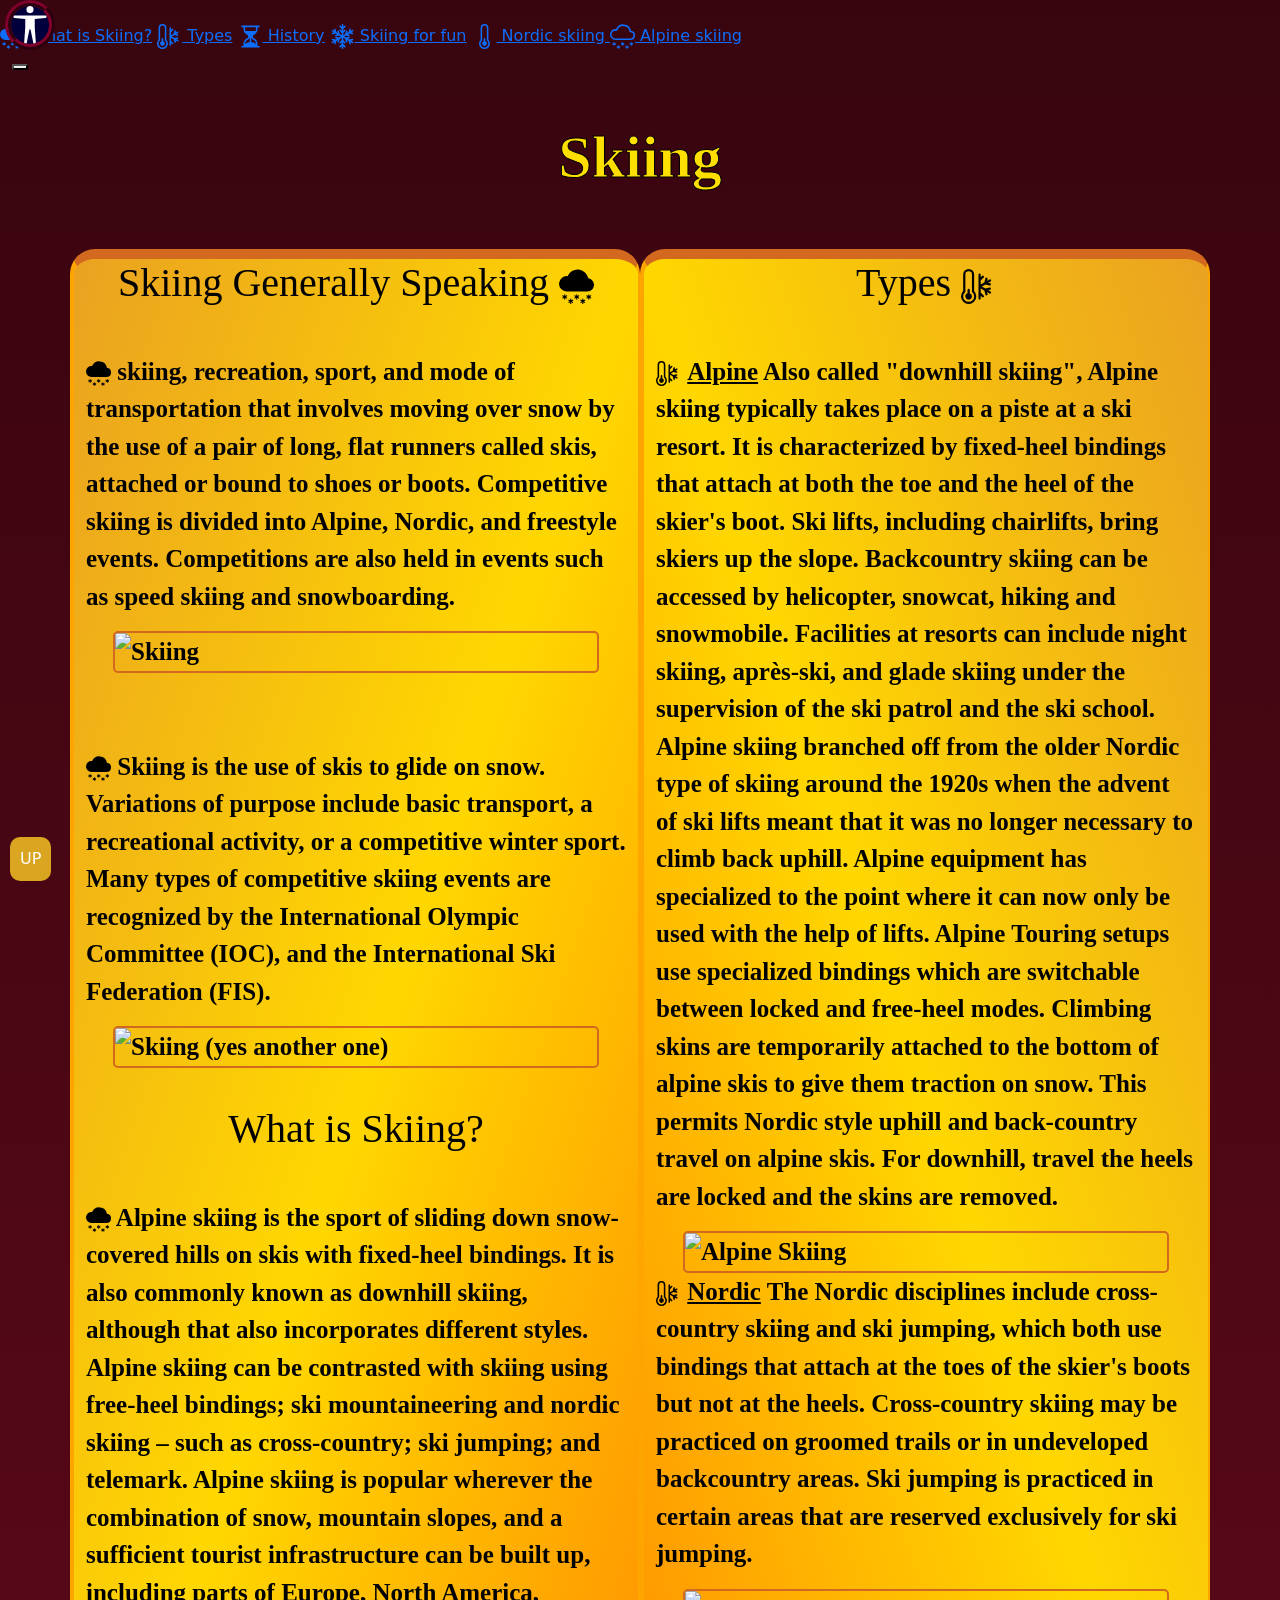
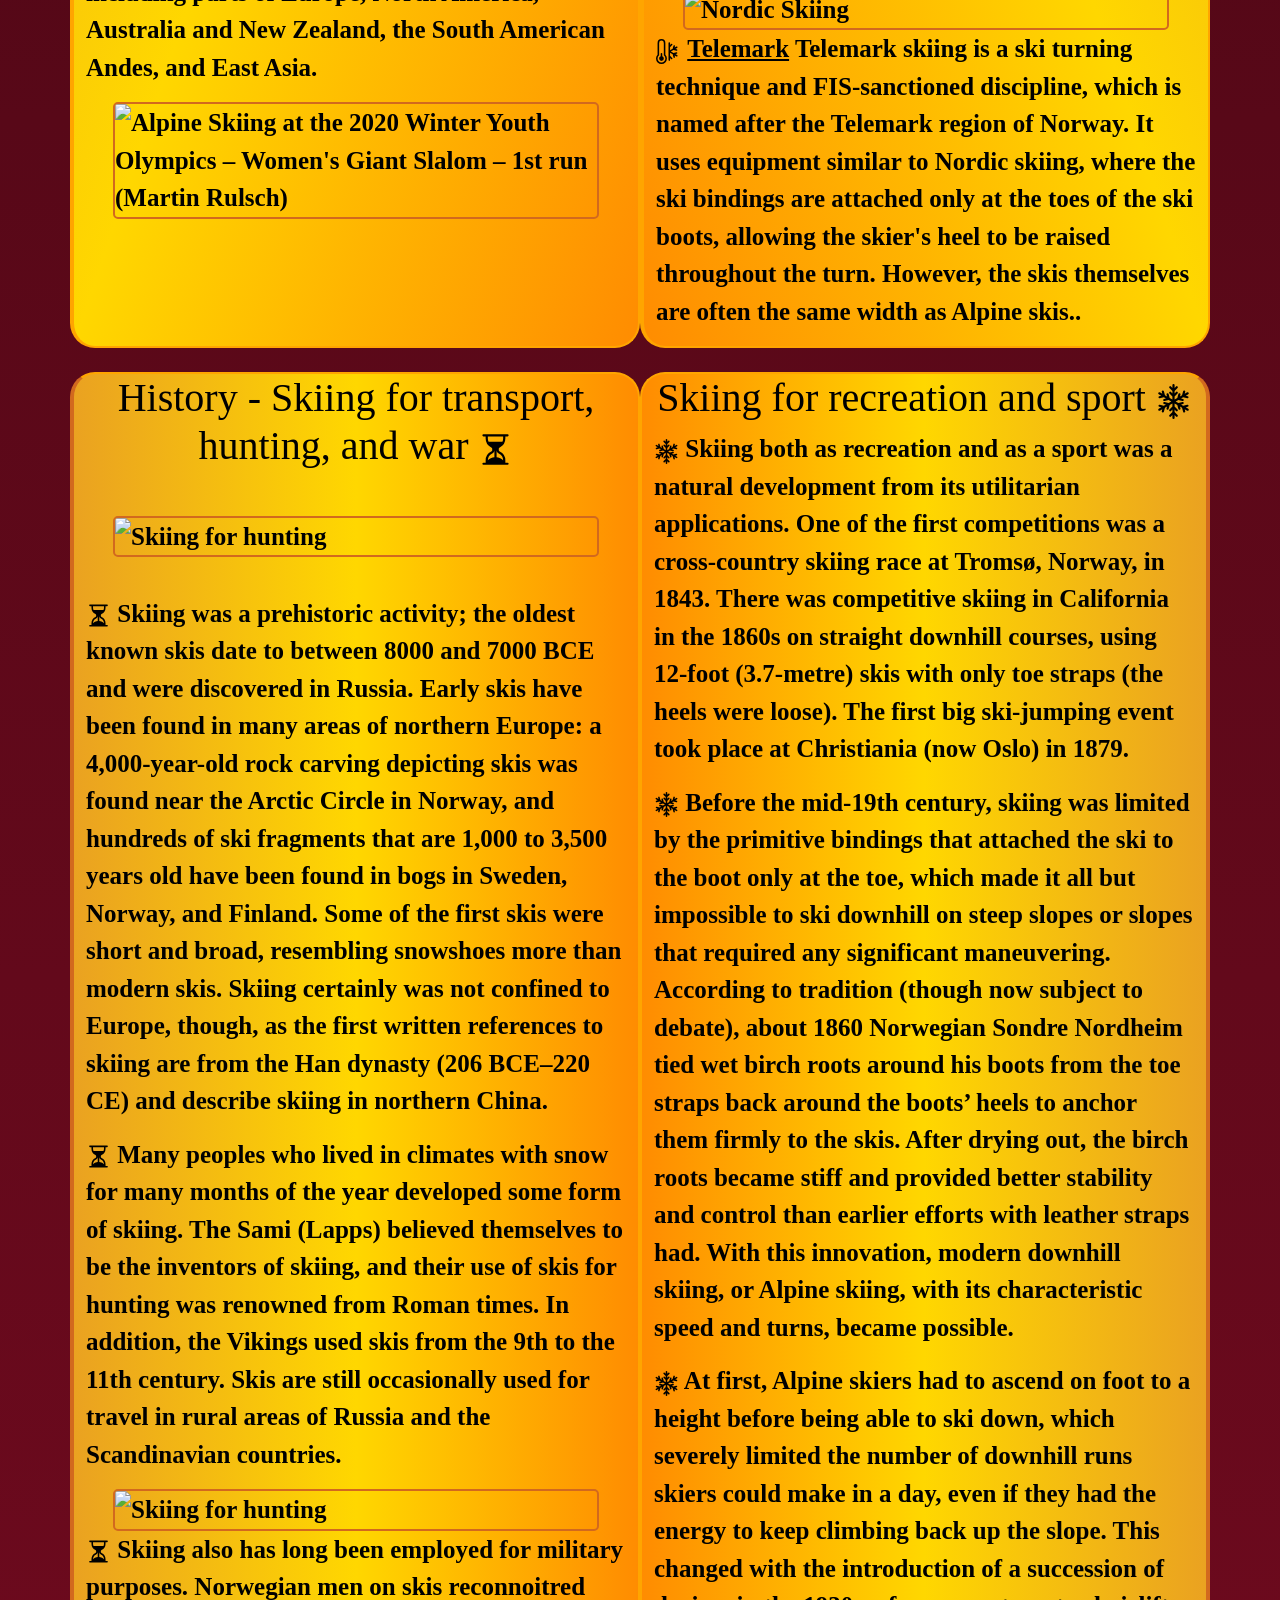
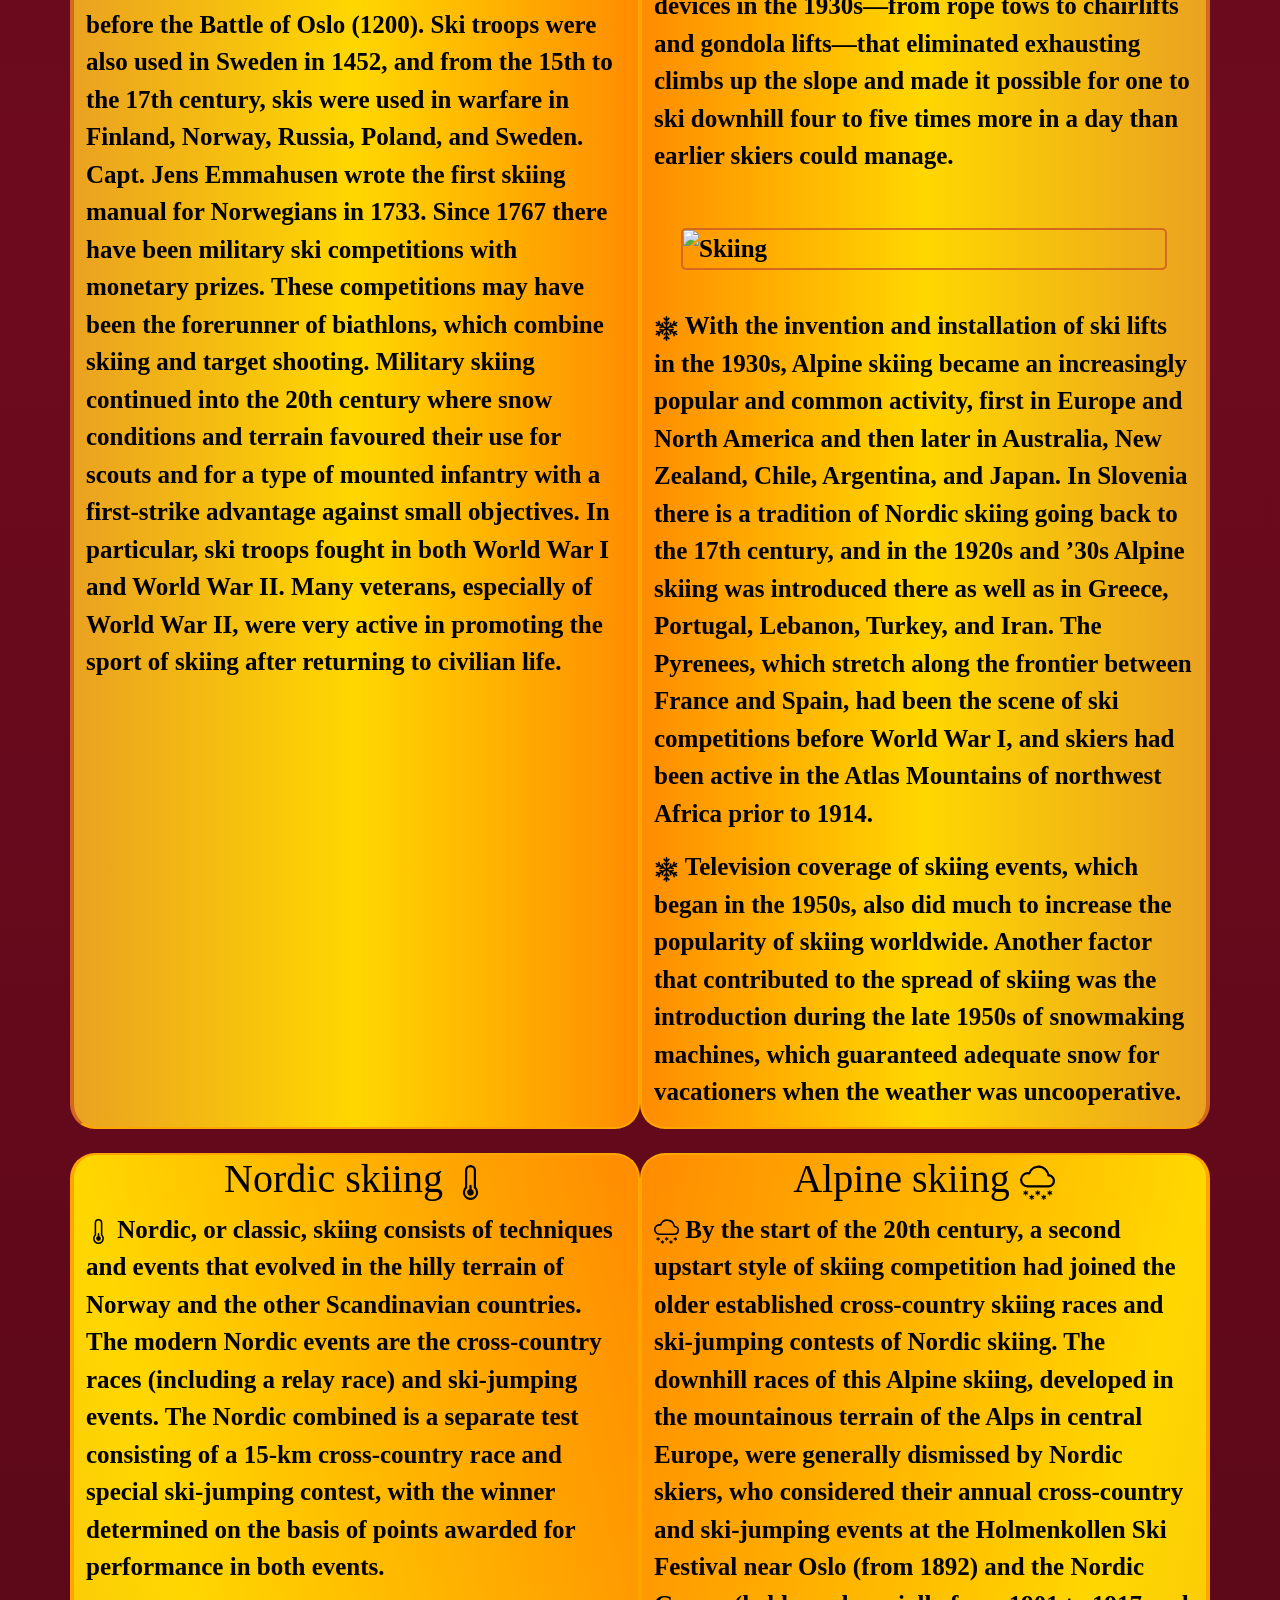
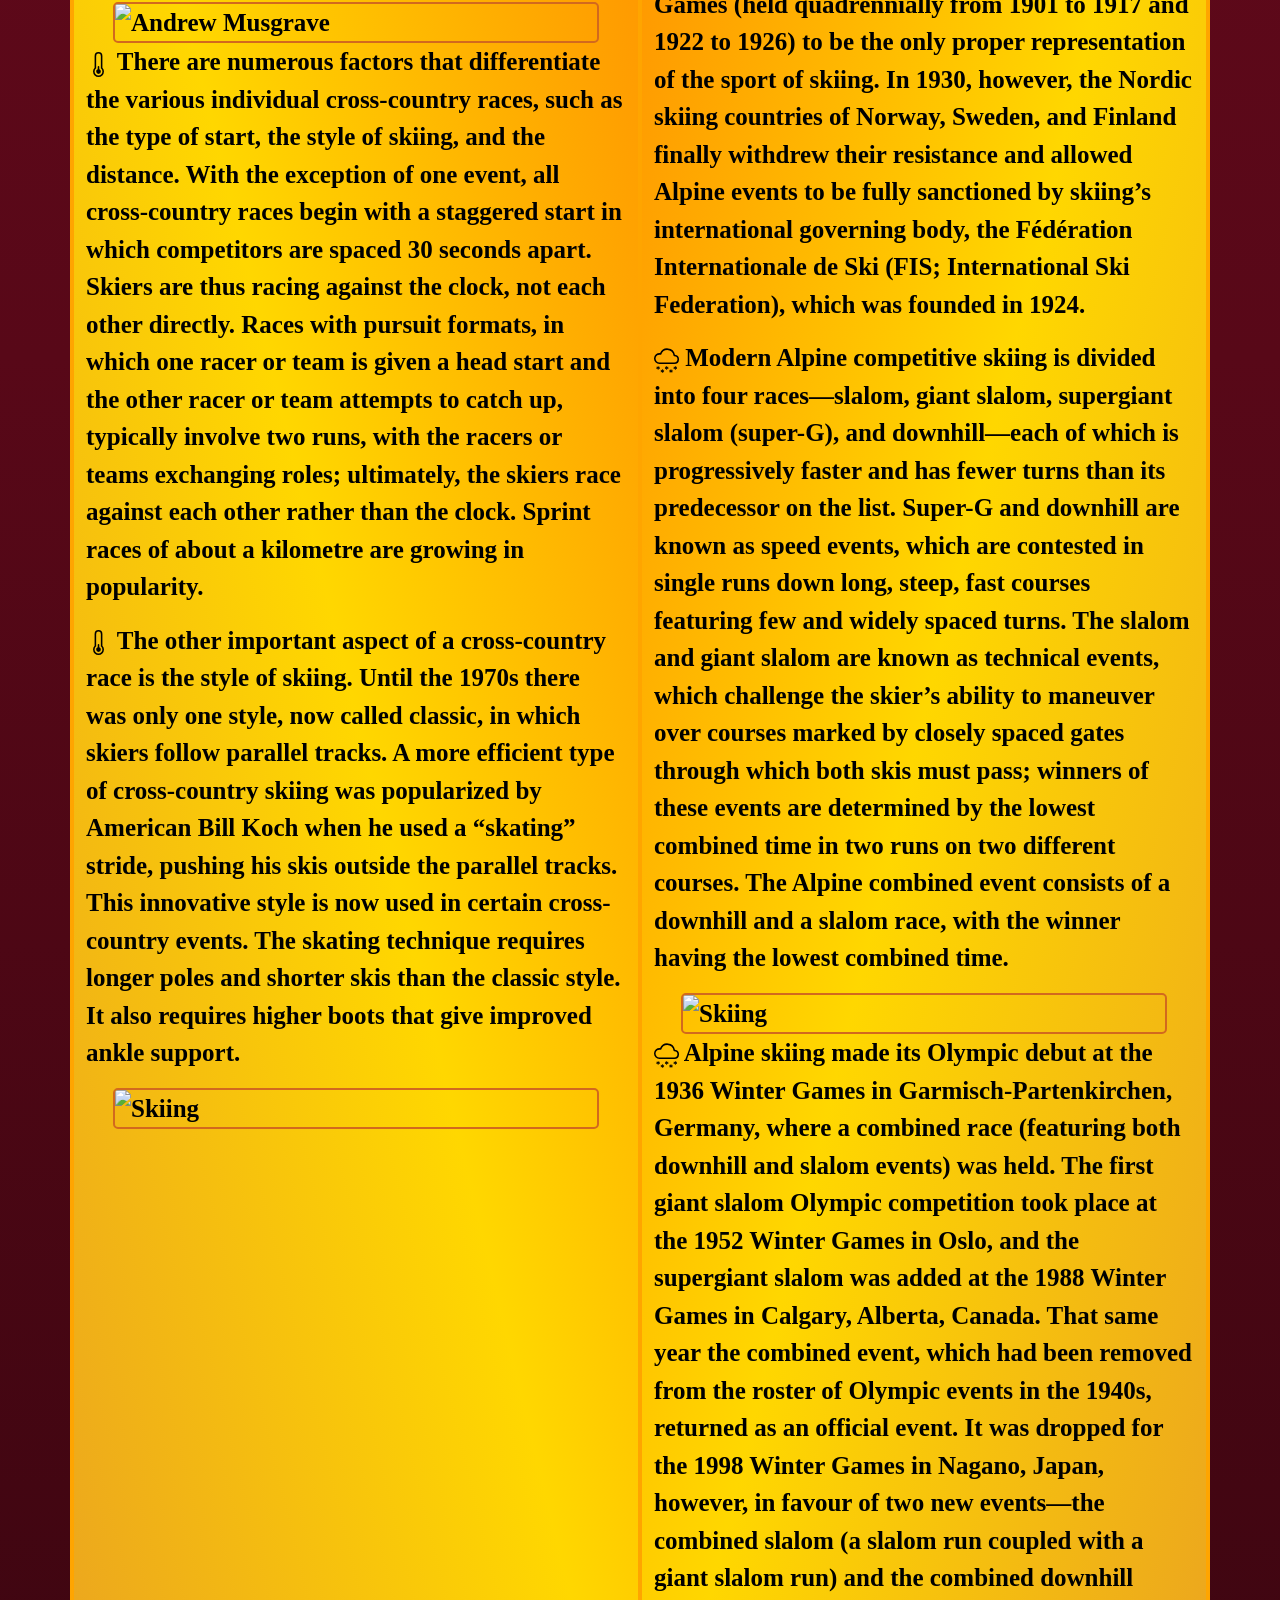
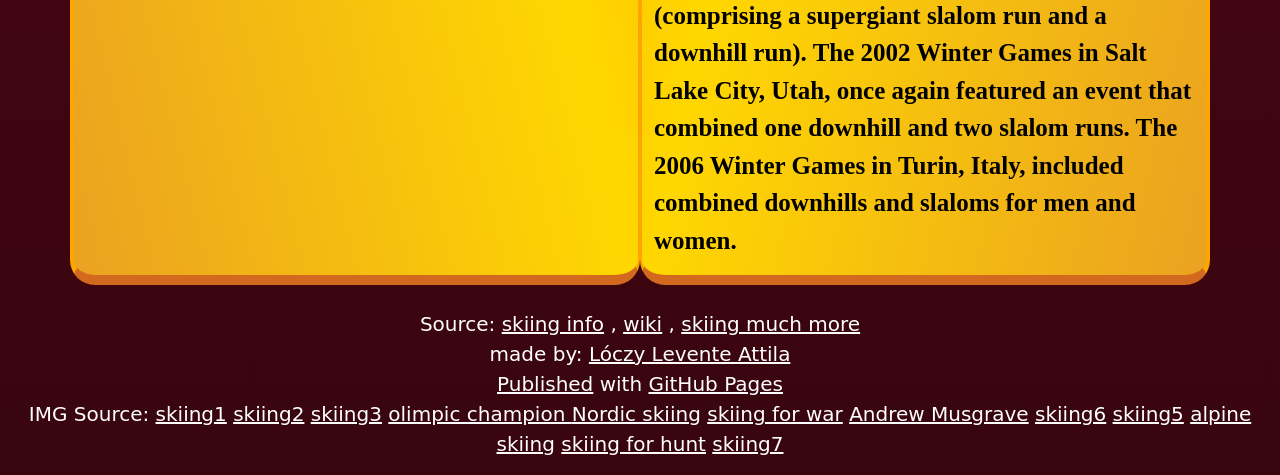
==== index.html @ 5f39e6dc "Add files via upload" ====
<!DOCTYPE html>
<html lang="hu">

<head>
  <meta charset="utf-8">
  <meta name="viewport" content="width=device-width">
  <link rel="shortcut icon" href="images/ski.jpg">
  <title>Skiing</title>
  <link href="style3.css" rel="stylesheet" type="text/css" />
  <link rel="stylesheet" href="./style/style.css">
  <link href="https://cdn.jsdelivr.net/npm/bootstrap@5.2.0-beta1/dist/css/bootstrap.min.css" rel="stylesheet"
    integrity="sha384-0evHe/X+R7YkIZDRvuzKMRqM+OrBnVFBL6DOitfPri4tjfHxaWutUpFmBp4vmVor" crossorigin="anonymous">
  <style>
    body {
      background: linear-gradient(180deg, #38050F 0%, #580818 25%, #6E0A1E 50%, #580818 75%,#38050F 100%);
      /*background: linear-gradient(180deg, rgb(77, 0, 19) 0%, rgb(119, 67, 0) 25%, #6E0A1E 50%, #580818 75%,#38050F 100%);*/
    }
  </style>
  
</head>

<body>
  <div id="up"></div>
<header>
  <a href="accessibility.html" title="accessibility mode"><svg id="bal" class="igazitas2" xmlns="http://www.w3.org/2000/svg" width="16" height="16" fill="white" class="bi bi-universal-access" viewBox="0 0 16 16">
    <path d="M9.5 1.5a1.5 1.5 0 1 1-3 0 1.5 1.5 0 0 1 3 0ZM6 5.5l-4.535-.442A.531.531 0 0 1 1.531 4H14.47a.531.531 0 0 1 .066 1.058L10 5.5V9l.452 6.42a.535.535 0 0 1-1.053.174L8.243 9.97c-.064-.252-.422-.252-.486 0l-1.156 5.624a.535.535 0 0 1-1.053-.174L6 9V5.5Z"/>
  </svg></a>
  <div class="container">
    <h2><span></span></h2>
    <nav>
      
    </nav>
    <button id="fogomb" class="hamburger">
      <div class="bar"></div>
    </button>
  </div>
</header>
<nav class="mobile-nav">
  <br>
<a href="#start" id="gomb1"><svg xmlns="http://www.w3.org/2000/svg" width="25" height="25" fill="currentColor" class="bi bi-cloud-snow-fill" viewBox="0 0 16 16">
  <path d="M2.625 11.5a.25.25 0 0 1 .25.25v.57l.501-.287a.25.25 0 0 1 .248.434l-.495.283.495.283a.25.25 0 0 1-.248.434l-.501-.286v.569a.25.25 0 1 1-.5 0v-.57l-.501.287a.25.25 0 0 1-.248-.434l.495-.283-.495-.283a.25.25 0 0 1 .248-.434l.501.286v-.569a.25.25 0 0 1 .25-.25zm2.75 2a.25.25 0 0 1 .25.25v.57l.5-.287a.25.25 0 0 1 .249.434l-.495.283.495.283a.25.25 0 0 1-.248.434l-.501-.286v.569a.25.25 0 1 1-.5 0v-.57l-.501.287a.25.25 0 0 1-.248-.434l.495-.283-.495-.283a.25.25 0 0 1 .248-.434l.501.286v-.569a.25.25 0 0 1 .25-.25zm5.5 0a.25.25 0 0 1 .25.25v.57l.5-.287a.25.25 0 0 1 .249.434l-.495.283.495.283a.25.25 0 0 1-.248.434l-.501-.286v.569a.25.25 0 0 1-.5 0v-.57l-.501.287a.25.25 0 0 1-.248-.434l.495-.283-.495-.283a.25.25 0 0 1 .248-.434l.501.286v-.569a.25.25 0 0 1 .25-.25zm-2.75-2a.25.25 0 0 1 .25.25v.57l.5-.287a.25.25 0 0 1 .249.434l-.495.283.495.283a.25.25 0 0 1-.248.434l-.501-.286v.569a.25.25 0 1 1-.5 0v-.57l-.501.287a.25.25 0 0 1-.248-.434l.495-.283-.495-.283a.25.25 0 0 1 .248-.434l.501.286v-.569a.25.25 0 0 1 .25-.25zm5.5 0a.25.25 0 0 1 .25.25v.57l.5-.287a.25.25 0 0 1 .249.434l-.495.283.495.283a.25.25 0 0 1-.248.434l-.501-.286v.569a.25.25 0 0 1-.5 0v-.57l-.501.287a.25.25 0 1 1-.248-.434l.495-.283-.495-.283a.25.25 0 0 1 .248-.434l.501.286v-.569a.25.25 0 0 1 .25-.25zm-.22-7.223a5.001 5.001 0 0 0-9.499-1.004A3.5 3.5 0 1 0 3.5 10.25H13a3 3 0 0 0 .405-5.973z"/>
</svg> What is Skiing?</a>

<a href="#szog" id="gomb2"><svg xmlns="http://www.w3.org/2000/svg" width="25" height="25" fill="currentColor" class="bi bi-thermometer-snow" viewBox="0 0 16 16">
  <path d="M5 12.5a1.5 1.5 0 1 1-2-1.415V9.5a.5.5 0 0 1 1 0v1.585A1.5 1.5 0 0 1 5 12.5z"/>
  <path d="M1 2.5a2.5 2.5 0 0 1 5 0v7.55a3.5 3.5 0 1 1-5 0V2.5zM3.5 1A1.5 1.5 0 0 0 2 2.5v7.987l-.167.15a2.5 2.5 0 1 0 3.333 0L5 10.486V2.5A1.5 1.5 0 0 0 3.5 1zm5 1a.5.5 0 0 1 .5.5v1.293l.646-.647a.5.5 0 0 1 .708.708L9 5.207v1.927l1.669-.963.495-1.85a.5.5 0 1 1 .966.26l-.237.882 1.12-.646a.5.5 0 0 1 .5.866l-1.12.646.884.237a.5.5 0 1 1-.26.966l-1.848-.495L9.5 8l1.669.963 1.849-.495a.5.5 0 1 1 .258.966l-.883.237 1.12.646a.5.5 0 0 1-.5.866l-1.12-.646.237.883a.5.5 0 1 1-.966.258L10.67 9.83 9 8.866v1.927l1.354 1.353a.5.5 0 0 1-.708.708L9 12.207V13.5a.5.5 0 0 1-1 0v-11a.5.5 0 0 1 .5-.5z"/>
</svg> Types</a>

<a href="#history" id="gomb3"><svg xmlns="http://www.w3.org/2000/svg" width="25" height="25" fill="currentColor" class="bi bi-hourglass-split" viewBox="0 0 16 16">
  <path d="M2.5 15a.5.5 0 1 1 0-1h1v-1a4.5 4.5 0 0 1 2.557-4.06c.29-.139.443-.377.443-.59v-.7c0-.213-.154-.451-.443-.59A4.5 4.5 0 0 1 3.5 3V2h-1a.5.5 0 0 1 0-1h11a.5.5 0 0 1 0 1h-1v1a4.5 4.5 0 0 1-2.557 4.06c-.29.139-.443.377-.443.59v.7c0 .213.154.451.443.59A4.5 4.5 0 0 1 12.5 13v1h1a.5.5 0 0 1 0 1h-11zm2-13v1c0 .537.12 1.045.337 1.5h6.326c.216-.455.337-.963.337-1.5V2h-7zm3 6.35c0 .701-.478 1.236-1.011 1.492A3.5 3.5 0 0 0 4.5 13s.866-1.299 3-1.48V8.35zm1 0v3.17c2.134.181 3 1.48 3 1.48a3.5 3.5 0 0 0-1.989-3.158C8.978 9.586 8.5 9.052 8.5 8.351z"/>
</svg> History</a>

<a href="#gyaks2" id="gomb4"><svg xmlns="http://www.w3.org/2000/svg" width="25" height="25" fill="currentColor" class="bi bi-snow2" viewBox="0 0 16 16">
  <path d="M8 16a.5.5 0 0 1-.5-.5v-1.293l-.646.647a.5.5 0 0 1-.707-.708L7.5 12.793v-1.086l-.646.647a.5.5 0 0 1-.707-.708L7.5 10.293V8.866l-1.236.713-.495 1.85a.5.5 0 1 1-.966-.26l.237-.882-.94.542-.496 1.85a.5.5 0 1 1-.966-.26l.237-.882-1.12.646a.5.5 0 0 1-.5-.866l1.12-.646-.884-.237a.5.5 0 1 1 .26-.966l1.848.495.94-.542-.882-.237a.5.5 0 1 1 .258-.966l1.85.495L7 8l-1.236-.713-1.849.495a.5.5 0 1 1-.258-.966l.883-.237-.94-.542-1.85.495a.5.5 0 0 1-.258-.966l.883-.237-1.12-.646a.5.5 0 1 1 .5-.866l1.12.646-.237-.883a.5.5 0 0 1 .966-.258l.495 1.849.94.542-.236-.883a.5.5 0 0 1 .966-.258l.495 1.849 1.236.713V5.707L6.147 4.354a.5.5 0 1 1 .707-.708l.646.647V3.207L6.147 1.854a.5.5 0 1 1 .707-.708l.646.647V.5a.5.5 0 0 1 1 0v1.293l.647-.647a.5.5 0 1 1 .707.708L8.5 3.207v1.086l.647-.647a.5.5 0 1 1 .707.708L8.5 5.707v1.427l1.236-.713.495-1.85a.5.5 0 1 1 .966.26l-.236.882.94-.542.495-1.85a.5.5 0 1 1 .966.26l-.236.882 1.12-.646a.5.5 0 0 1 .5.866l-1.12.646.883.237a.5.5 0 1 1-.26.966l-1.848-.495-.94.542.883.237a.5.5 0 1 1-.26.966l-1.848-.495L9 8l1.236.713 1.849-.495a.5.5 0 0 1 .259.966l-.883.237.94.542 1.849-.495a.5.5 0 0 1 .259.966l-.883.237 1.12.646a.5.5 0 0 1-.5.866l-1.12-.646.236.883a.5.5 0 1 1-.966.258l-.495-1.849-.94-.542.236.883a.5.5 0 0 1-.966.258L9.736 9.58 8.5 8.866v1.427l1.354 1.353a.5.5 0 0 1-.707.708l-.647-.647v1.086l1.354 1.353a.5.5 0 0 1-.707.708l-.647-.647V15.5a.5.5 0 0 1-.5.5z"/>
</svg> Skiing for fun</a>

<a href="#gyaks3" id="gomb5"><svg xmlns="http://www.w3.org/2000/svg" width="25" height="25" fill="currentColor" class="bi bi-thermometer-low" viewBox="0 0 16 16">
  <path d="M9.5 12.5a1.5 1.5 0 1 1-2-1.415V9.5a.5.5 0 0 1 1 0v1.585a1.5 1.5 0 0 1 1 1.415z"/>
  <path d="M5.5 2.5a2.5 2.5 0 0 1 5 0v7.55a3.5 3.5 0 1 1-5 0V2.5zM8 1a1.5 1.5 0 0 0-1.5 1.5v7.987l-.167.15a2.5 2.5 0 1 0 3.333 0l-.166-.15V2.5A1.5 1.5 0 0 0 8 1z"/>
</svg> Nordic skiing </a>

<a href="#gyaks4" id="gomb6" ><svg xmlns="http://www.w3.org/2000/svg" width="25" height="25" fill="currentColor" class="bi bi-cloud-snow" viewBox="0 0 16 16">
  <path d="M13.405 4.277a5.001 5.001 0 0 0-9.499-1.004A3.5 3.5 0 1 0 3.5 10.25H13a3 3 0 0 0 .405-5.973zM8.5 1.25a4 4 0 0 1 3.976 3.555.5.5 0 0 0 .5.445H13a2 2 0 0 1-.001 4H3.5a2.5 2.5 0 1 1 .605-4.926.5.5 0 0 0 .596-.329A4.002 4.002 0 0 1 8.5 1.25zM2.625 11.5a.25.25 0 0 1 .25.25v.57l.501-.287a.25.25 0 0 1 .248.434l-.495.283.495.283a.25.25 0 0 1-.248.434l-.501-.286v.569a.25.25 0 1 1-.5 0v-.57l-.501.287a.25.25 0 0 1-.248-.434l.495-.283-.495-.283a.25.25 0 0 1 .248-.434l.501.286v-.569a.25.25 0 0 1 .25-.25zm2.75 2a.25.25 0 0 1 .25.25v.57l.501-.287a.25.25 0 0 1 .248.434l-.495.283.495.283a.25.25 0 0 1-.248.434l-.501-.286v.569a.25.25 0 1 1-.5 0v-.57l-.501.287a.25.25 0 0 1-.248-.434l.495-.283-.495-.283a.25.25 0 0 1 .248-.434l.501.286v-.569a.25.25 0 0 1 .25-.25zm5.5 0a.25.25 0 0 1 .25.25v.57l.501-.287a.25.25 0 0 1 .248.434l-.495.283.495.283a.25.25 0 0 1-.248.434l-.501-.286v.569a.25.25 0 1 1-.5 0v-.57l-.501.287a.25.25 0 0 1-.248-.434l.495-.283-.495-.283a.25.25 0 0 1 .248-.434l.501.286v-.569a.25.25 0 0 1 .25-.25zm-2.75-2a.25.25 0 0 1 .25.25v.57l.501-.287a.25.25 0 0 1 .248.434l-.495.283.495.283a.25.25 0 0 1-.248.434l-.501-.286v.569a.25.25 0 1 1-.5 0v-.57l-.501.287a.25.25 0 0 1-.248-.434l.495-.283-.495-.283a.25.25 0 0 1 .248-.434l.501.286v-.569a.25.25 0 0 1 .25-.25zm5.5 0a.25.25 0 0 1 .25.25v.57l.501-.287a.25.25 0 0 1 .248.434l-.495.283.495.283a.25.25 0 0 1-.248.434l-.501-.286v.569a.25.25 0 1 1-.5 0v-.57l-.501.287a.25.25 0 0 1-.248-.434l.495-.283-.495-.283a.25.25 0 0 1 .248-.434l.501.286v-.569a.25.25 0 0 1 .25-.25z"/>
</svg> Alpine skiing </a>
</nav>


  <!--fejlec

 <header>
            
            <div class="wrapper">
                
                

            </div>
   <a href="accessibility.html" title="accessibility version"><svg id="bal" class="igazitas2" xmlns="http://www.w3.org/2000/svg" width="16" height="16" fill="white" class="bi bi-universal-access" viewBox="0 0 16 16">
  <path d="M9.5 1.5a1.5 1.5 0 1 1-3 0 1.5 1.5 0 0 1 3 0ZM6 5.5l-4.535-.442A.531.531 0 0 1 1.531 4H14.47a.531.531 0 0 1 .066 1.058L10 5.5V9l.452 6.42a.535.535 0 0 1-1.053.174L8.243 9.97c-.064-.252-.422-.252-.486 0l-1.156 5.624a.535.535 0 0 1-1.053-.174L6 9V5.5Z"/>
</svg></a>
            <a href="#general" title="General things"><svg class="igazitas" xmlns="http://www.w3.org/2000/svg" width="14" height="14" fill="white" class="bi bi-chat-left-text-fill" viewBox="0 0 16 16">
  <path d="M0 2a2 2 0 0 1 2-2h12a2 2 0 0 1 2 2v8a2 2 0 0 1-2 2H4.414a1 1 0 0 0-.707.293L.854 15.146A.5.5 0 0 1 0 14.793V2zm3.5 1a.5.5 0 0 0 0 1h9a.5.5 0 0 0 0-1h-9zm0 2.5a.5.5 0 0 0 0 1h9a.5.5 0 0 0 0-1h-9zm0 2.5a.5.5 0 0 0 0 1h5a.5.5 0 0 0 0-1h-5z"/>
</svg></a>
                    <a href="#eating" title="Eating habits"><svg class="igazitas" xmlns="http://www.w3.org/2000/svg" width="16" height="16" fill="white" class="bi bi-cup-hot-fill" viewBox="0 0 16 16">
  <path fill-rule="evenodd" d="M.5 6a.5.5 0 0 0-.488.608l1.652 7.434A2.5 2.5 0 0 0 4.104 16h5.792a2.5 2.5 0 0 0 2.44-1.958l.131-.59a3 3 0 0 0 1.3-5.854l.221-.99A.5.5 0 0 0 13.5 6H.5ZM13 12.5a2.01 2.01 0 0 1-.316-.025l.867-3.898A2.001 2.001 0 0 1 13 12.5Z"/>
  <path d="m4.4.8-.003.004-.014.019a4.167 4.167 0 0 0-.204.31 2.327 2.327 0 0 0-.141.267c-.026.06-.034.092-.037.103v.004a.593.593 0 0 0 .091.248c.075.133.178.272.308.445l.01.012c.118.158.26.347.37.543.112.2.22.455.22.745 0 .188-.065.368-.119.494a3.31 3.31 0 0 1-.202.388 5.444 5.444 0 0 1-.253.382l-.018.025-.005.008-.002.002A.5.5 0 0 1 3.6 4.2l.003-.004.014-.019a4.149 4.149 0 0 0 .204-.31 2.06 2.06 0 0 0 .141-.267c.026-.06.034-.092.037-.103a.593.593 0 0 0-.09-.252A4.334 4.334 0 0 0 3.6 2.8l-.01-.012a5.099 5.099 0 0 1-.37-.543A1.53 1.53 0 0 1 3 1.5c0-.188.065-.368.119-.494.059-.138.134-.274.202-.388a5.446 5.446 0 0 1 .253-.382l.025-.035A.5.5 0 0 1 4.4.8Zm3 0-.003.004-.014.019a4.167 4.167 0 0 0-.204.31 2.327 2.327 0 0 0-.141.267c-.026.06-.034.092-.037.103v.004a.593.593 0 0 0 .091.248c.075.133.178.272.308.445l.01.012c.118.158.26.347.37.543.112.2.22.455.22.745 0 .188-.065.368-.119.494a3.31 3.31 0 0 1-.202.388 5.444 5.444 0 0 1-.253.382l-.018.025-.005.008-.002.002A.5.5 0 0 1 6.6 4.2l.003-.004.014-.019a4.149 4.149 0 0 0 .204-.31 2.06 2.06 0 0 0 .141-.267c.026-.06.034-.092.037-.103a.593.593 0 0 0-.09-.252A4.334 4.334 0 0 0 6.6 2.8l-.01-.012a5.099 5.099 0 0 1-.37-.543A1.53 1.53 0 0 1 6 1.5c0-.188.065-.368.119-.494.059-.138.134-.274.202-.388a5.446 5.446 0 0 1 .253-.382l.025-.035A.5.5 0 0 1 7.4.8Zm3 0-.003.004-.014.019a4.077 4.077 0 0 0-.204.31 2.337 2.337 0 0 0-.141.267c-.026.06-.034.092-.037.103v.004a.593.593 0 0 0 .091.248c.075.133.178.272.308.445l.01.012c.118.158.26.347.37.543.112.2.22.455.22.745 0 .188-.065.368-.119.494a3.198 3.198 0 0 1-.202.388 5.385 5.385 0 0 1-.252.382l-.019.025-.005.008-.002.002A.5.5 0 0 1 9.6 4.2l.003-.004.014-.019a4.149 4.149 0 0 0 .204-.31 2.06 2.06 0 0 0 .141-.267c.026-.06.034-.092.037-.103a.593.593 0 0 0-.09-.252A4.334 4.334 0 0 0 9.6 2.8l-.01-.012a5.099 5.099 0 0 1-.37-.543A1.53 1.53 0 0 1 9 1.5c0-.188.065-.368.119-.494.059-.138.134-.274.202-.388a5.446 5.446 0 0 1 .253-.382l.025-.035A.5.5 0 0 1 10.4.8Z"/>
</svg></a>
                    <a href="#party" title="Parade"><svg class="igazitas" xmlns="http://www.w3.org/2000/svg" width="16" height="16" fill="white" class="bi bi-balloon-fill" viewBox="0 0 16 16">
  <path fill-rule="evenodd" d="M8.48 10.901C11.211 10.227 13 7.837 13 5A5 5 0 0 0 3 5c0 2.837 1.789 5.227 4.52 5.901l-.244.487a.25.25 0 1 0 .448.224l.04-.08c.009.17.024.315.051.45.068.344.208.622.448 1.102l.013.028c.212.422.182.85.05 1.246-.135.402-.366.751-.534 1.003a.25.25 0 0 0 .416.278l.004-.007c.166-.248.431-.646.588-1.115.16-.479.212-1.051-.076-1.629-.258-.515-.365-.732-.419-1.004a2.376 2.376 0 0 1-.037-.289l.008.017a.25.25 0 1 0 .448-.224l-.244-.487ZM4.352 3.356a4.004 4.004 0 0 1 3.15-2.325C7.774.997 8 1.224 8 1.5c0 .276-.226.496-.498.542-.95.162-1.749.78-2.173 1.617a.595.595 0 0 1-.52.341c-.346 0-.599-.329-.457-.644Z"/>
</svg></a>
   <a href="#tv" title="Media"><svg class="igazitas" xmlns="http://www.w3.org/2000/svg" width="16" height="16" fill="white" class="bi bi-tv-fill" viewBox="0 0 16 16">
  <path d="M2.5 13.5A.5.5 0 0 1 3 13h10a.5.5 0 0 1 0 1H3a.5.5 0 0 1-.5-.5zM2 2h12s2 0 2 2v6s0 2-2 2H2s-2 0-2-2V4s0-2 2-2z"/>
</svg></a>
    <a href="#present" title="A popular gift"><svg class="igazitas" xmlns="http://www.w3.org/2000/svg" width="16" height="16" fill="white" class="bi bi-gift-fill" viewBox="0 0 16 16">
  <path d="M3 2.5a2.5 2.5 0 0 1 5 0 2.5 2.5 0 0 1 5 0v.006c0 .07 0 .27-.038.494H15a1 1 0 0 1 1 1v1a1 1 0 0 1-1 1H1a1 1 0 0 1-1-1V4a1 1 0 0 1 1-1h2.038A2.968 2.968 0 0 1 3 2.506V2.5zm1.068.5H7v-.5a1.5 1.5 0 1 0-3 0c0 .085.002.274.045.43a.522.522 0 0 0 .023.07zM9 3h2.932a.56.56 0 0 0 .023-.07c.043-.156.045-.345.045-.43a1.5 1.5 0 0 0-3 0V3zm6 4v7.5a1.5 1.5 0 0 1-1.5 1.5H9V7h6zM2.5 16A1.5 1.5 0 0 1 1 14.5V7h6v9H2.5z"/>
</svg></a>
    <a href="#weather" title="Weather"><svg class="igazitas" xmlns="http://www.w3.org/2000/svg" width="16" height="16" fill="white" class="bi bi-cloud-snow-fill" viewBox="0 0 16 16">
  <path d="M2.625 11.5a.25.25 0 0 1 .25.25v.57l.501-.287a.25.25 0 0 1 .248.434l-.495.283.495.283a.25.25 0 0 1-.248.434l-.501-.286v.569a.25.25 0 1 1-.5 0v-.57l-.501.287a.25.25 0 0 1-.248-.434l.495-.283-.495-.283a.25.25 0 0 1 .248-.434l.501.286v-.569a.25.25 0 0 1 .25-.25zm2.75 2a.25.25 0 0 1 .25.25v.57l.5-.287a.25.25 0 0 1 .249.434l-.495.283.495.283a.25.25 0 0 1-.248.434l-.501-.286v.569a.25.25 0 1 1-.5 0v-.57l-.501.287a.25.25 0 0 1-.248-.434l.495-.283-.495-.283a.25.25 0 0 1 .248-.434l.501.286v-.569a.25.25 0 0 1 .25-.25zm5.5 0a.25.25 0 0 1 .25.25v.57l.5-.287a.25.25 0 0 1 .249.434l-.495.283.495.283a.25.25 0 0 1-.248.434l-.501-.286v.569a.25.25 0 0 1-.5 0v-.57l-.501.287a.25.25 0 0 1-.248-.434l.495-.283-.495-.283a.25.25 0 0 1 .248-.434l.501.286v-.569a.25.25 0 0 1 .25-.25zm-2.75-2a.25.25 0 0 1 .25.25v.57l.5-.287a.25.25 0 0 1 .249.434l-.495.283.495.283a.25.25 0 0 1-.248.434l-.501-.286v.569a.25.25 0 1 1-.5 0v-.57l-.501.287a.25.25 0 0 1-.248-.434l.495-.283-.495-.283a.25.25 0 0 1 .248-.434l.501.286v-.569a.25.25 0 0 1 .25-.25zm5.5 0a.25.25 0 0 1 .25.25v.57l.5-.287a.25.25 0 0 1 .249.434l-.495.283.495.283a.25.25 0 0 1-.248.434l-.501-.286v.569a.25.25 0 0 1-.5 0v-.57l-.501.287a.25.25 0 1 1-.248-.434l.495-.283-.495-.283a.25.25 0 0 1 .248-.434l.501.286v-.569a.25.25 0 0 1 .25-.25zm-.22-7.223a5.001 5.001 0 0 0-9.499-1.004A3.5 3.5 0 1 0 3.5 10.25H13a3 3 0 0 0 .405-5.973z"/>
</svg></a>
                </div>
                </header>
                <br> -->
                
                

         <br>
  
        <br>
        <br>
  

    
    
    
                    <a href="#up"><button id="felGomb" title="UP">UP</button></a>
   
    
  <!--fejlec-->
  
  <h1 class="text-center udvozollek">Skiing</h1>
  <div id="start"></div>
  <br>
  <br>
  <div class="container szoveg">
    <div class="row">
      <!-- class="row align-items-center" középre igazitás függőlegesen-->
      <div class="col-12 col-sm-12 col-md-12 col-lg-6 col-xl-6 col-xxl-6 kontener">

        <div class="sorkizart text-star">
        <h1 class="text-center">Skiing Generally Speaking <svg xmlns="http://www.w3.org/2000/svg" width="35" height="35" fill="currentColor" class="bi bi-cloud-snow-fill" viewBox="0 0 16 16">
  <path d="M2.625 11.5a.25.25 0 0 1 .25.25v.57l.501-.287a.25.25 0 0 1 .248.434l-.495.283.495.283a.25.25 0 0 1-.248.434l-.501-.286v.569a.25.25 0 1 1-.5 0v-.57l-.501.287a.25.25 0 0 1-.248-.434l.495-.283-.495-.283a.25.25 0 0 1 .248-.434l.501.286v-.569a.25.25 0 0 1 .25-.25zm2.75 2a.25.25 0 0 1 .25.25v.57l.5-.287a.25.25 0 0 1 .249.434l-.495.283.495.283a.25.25 0 0 1-.248.434l-.501-.286v.569a.25.25 0 1 1-.5 0v-.57l-.501.287a.25.25 0 0 1-.248-.434l.495-.283-.495-.283a.25.25 0 0 1 .248-.434l.501.286v-.569a.25.25 0 0 1 .25-.25zm5.5 0a.25.25 0 0 1 .25.25v.57l.5-.287a.25.25 0 0 1 .249.434l-.495.283.495.283a.25.25 0 0 1-.248.434l-.501-.286v.569a.25.25 0 0 1-.5 0v-.57l-.501.287a.25.25 0 0 1-.248-.434l.495-.283-.495-.283a.25.25 0 0 1 .248-.434l.501.286v-.569a.25.25 0 0 1 .25-.25zm-2.75-2a.25.25 0 0 1 .25.25v.57l.5-.287a.25.25 0 0 1 .249.434l-.495.283.495.283a.25.25 0 0 1-.248.434l-.501-.286v.569a.25.25 0 1 1-.5 0v-.57l-.501.287a.25.25 0 0 1-.248-.434l.495-.283-.495-.283a.25.25 0 0 1 .248-.434l.501.286v-.569a.25.25 0 0 1 .25-.25zm5.5 0a.25.25 0 0 1 .25.25v.57l.5-.287a.25.25 0 0 1 .249.434l-.495.283.495.283a.25.25 0 0 1-.248.434l-.501-.286v.569a.25.25 0 0 1-.5 0v-.57l-.501.287a.25.25 0 1 1-.248-.434l.495-.283-.495-.283a.25.25 0 0 1 .248-.434l.501.286v-.569a.25.25 0 0 1 .25-.25zm-.22-7.223a5.001 5.001 0 0 0-9.499-1.004A3.5 3.5 0 1 0 3.5 10.25H13a3 3 0 0 0 .405-5.973z"/>
</svg></h1> <br>
        <p> <svg xmlns="http://www.w3.org/2000/svg" width="25" height="25" fill="currentColor" class="bi bi-cloud-snow-fill" viewBox="0 0 16 16">
  <path d="M2.625 11.5a.25.25 0 0 1 .25.25v.57l.501-.287a.25.25 0 0 1 .248.434l-.495.283.495.283a.25.25 0 0 1-.248.434l-.501-.286v.569a.25.25 0 1 1-.5 0v-.57l-.501.287a.25.25 0 0 1-.248-.434l.495-.283-.495-.283a.25.25 0 0 1 .248-.434l.501.286v-.569a.25.25 0 0 1 .25-.25zm2.75 2a.25.25 0 0 1 .25.25v.57l.5-.287a.25.25 0 0 1 .249.434l-.495.283.495.283a.25.25 0 0 1-.248.434l-.501-.286v.569a.25.25 0 1 1-.5 0v-.57l-.501.287a.25.25 0 0 1-.248-.434l.495-.283-.495-.283a.25.25 0 0 1 .248-.434l.501.286v-.569a.25.25 0 0 1 .25-.25zm5.5 0a.25.25 0 0 1 .25.25v.57l.5-.287a.25.25 0 0 1 .249.434l-.495.283.495.283a.25.25 0 0 1-.248.434l-.501-.286v.569a.25.25 0 0 1-.5 0v-.57l-.501.287a.25.25 0 0 1-.248-.434l.495-.283-.495-.283a.25.25 0 0 1 .248-.434l.501.286v-.569a.25.25 0 0 1 .25-.25zm-2.75-2a.25.25 0 0 1 .25.25v.57l.5-.287a.25.25 0 0 1 .249.434l-.495.283.495.283a.25.25 0 0 1-.248.434l-.501-.286v.569a.25.25 0 1 1-.5 0v-.57l-.501.287a.25.25 0 0 1-.248-.434l.495-.283-.495-.283a.25.25 0 0 1 .248-.434l.501.286v-.569a.25.25 0 0 1 .25-.25zm5.5 0a.25.25 0 0 1 .25.25v.57l.5-.287a.25.25 0 0 1 .249.434l-.495.283.495.283a.25.25 0 0 1-.248.434l-.501-.286v.569a.25.25 0 0 1-.5 0v-.57l-.501.287a.25.25 0 1 1-.248-.434l.495-.283-.495-.283a.25.25 0 0 1 .248-.434l.501.286v-.569a.25.25 0 0 1 .25-.25zm-.22-7.223a5.001 5.001 0 0 0-9.499-1.004A3.5 3.5 0 1 0 3.5 10.25H13a3 3 0 0 0 .405-5.973z"/>
</svg> skiing, recreation, sport, and mode of transportation that involves moving over snow by the use of a pair of long, flat runners called skis, attached or bound to shoes or boots. Competitive skiing is divided into Alpine, Nordic, and freestyle events. Competitions are also held in events such as speed skiing and snowboarding.</p>
          
    
</div>
          <img class="myImages cicoma center" id="myImg" src="images/ski.jpg" alt="Skiing" width="90%" height="auto">
          <br>
           <br>
          <p><svg xmlns="http://www.w3.org/2000/svg" width="25" height="25" fill="currentColor" class="bi bi-cloud-snow-fill" viewBox="0 0 16 16">
  <path d="M2.625 11.5a.25.25 0 0 1 .25.25v.57l.501-.287a.25.25 0 0 1 .248.434l-.495.283.495.283a.25.25 0 0 1-.248.434l-.501-.286v.569a.25.25 0 1 1-.5 0v-.57l-.501.287a.25.25 0 0 1-.248-.434l.495-.283-.495-.283a.25.25 0 0 1 .248-.434l.501.286v-.569a.25.25 0 0 1 .25-.25zm2.75 2a.25.25 0 0 1 .25.25v.57l.5-.287a.25.25 0 0 1 .249.434l-.495.283.495.283a.25.25 0 0 1-.248.434l-.501-.286v.569a.25.25 0 1 1-.5 0v-.57l-.501.287a.25.25 0 0 1-.248-.434l.495-.283-.495-.283a.25.25 0 0 1 .248-.434l.501.286v-.569a.25.25 0 0 1 .25-.25zm5.5 0a.25.25 0 0 1 .25.25v.57l.5-.287a.25.25 0 0 1 .249.434l-.495.283.495.283a.25.25 0 0 1-.248.434l-.501-.286v.569a.25.25 0 0 1-.5 0v-.57l-.501.287a.25.25 0 0 1-.248-.434l.495-.283-.495-.283a.25.25 0 0 1 .248-.434l.501.286v-.569a.25.25 0 0 1 .25-.25zm-2.75-2a.25.25 0 0 1 .25.25v.57l.5-.287a.25.25 0 0 1 .249.434l-.495.283.495.283a.25.25 0 0 1-.248.434l-.501-.286v.569a.25.25 0 1 1-.5 0v-.57l-.501.287a.25.25 0 0 1-.248-.434l.495-.283-.495-.283a.25.25 0 0 1 .248-.434l.501.286v-.569a.25.25 0 0 1 .25-.25zm5.5 0a.25.25 0 0 1 .25.25v.57l.5-.287a.25.25 0 0 1 .249.434l-.495.283.495.283a.25.25 0 0 1-.248.434l-.501-.286v.569a.25.25 0 0 1-.5 0v-.57l-.501.287a.25.25 0 1 1-.248-.434l.495-.283-.495-.283a.25.25 0 0 1 .248-.434l.501.286v-.569a.25.25 0 0 1 .25-.25zm-.22-7.223a5.001 5.001 0 0 0-9.499-1.004A3.5 3.5 0 1 0 3.5 10.25H13a3 3 0 0 0 .405-5.973z"/>
</svg> Skiing is the use of skis to glide on snow. Variations of purpose include basic transport, a recreational activity, or a competitive winter sport. Many types of competitive skiing events are recognized by the International Olympic Committee (IOC), and the International Ski Federation (FIS).</p> 
           <div id="kepre_mutato"><img class="myImages cicoma center" id="myImg" src="images/skiing.jpeg" alt="Skiing (yes another one)" width="90%" height="auto"></div>
           <br>
           <h1 class="text-center">What is Skiing?</h1> <br>

           <p><svg xmlns="http://www.w3.org/2000/svg" width="25" height="25" fill="currentColor" class="bi bi-cloud-snow-fill" viewBox="0 0 16 16">
  <path d="M2.625 11.5a.25.25 0 0 1 .25.25v.57l.501-.287a.25.25 0 0 1 .248.434l-.495.283.495.283a.25.25 0 0 1-.248.434l-.501-.286v.569a.25.25 0 1 1-.5 0v-.57l-.501.287a.25.25 0 0 1-.248-.434l.495-.283-.495-.283a.25.25 0 0 1 .248-.434l.501.286v-.569a.25.25 0 0 1 .25-.25zm2.75 2a.25.25 0 0 1 .25.25v.57l.5-.287a.25.25 0 0 1 .249.434l-.495.283.495.283a.25.25 0 0 1-.248.434l-.501-.286v.569a.25.25 0 1 1-.5 0v-.57l-.501.287a.25.25 0 0 1-.248-.434l.495-.283-.495-.283a.25.25 0 0 1 .248-.434l.501.286v-.569a.25.25 0 0 1 .25-.25zm5.5 0a.25.25 0 0 1 .25.25v.57l.5-.287a.25.25 0 0 1 .249.434l-.495.283.495.283a.25.25 0 0 1-.248.434l-.501-.286v.569a.25.25 0 0 1-.5 0v-.57l-.501.287a.25.25 0 0 1-.248-.434l.495-.283-.495-.283a.25.25 0 0 1 .248-.434l.501.286v-.569a.25.25 0 0 1 .25-.25zm-2.75-2a.25.25 0 0 1 .25.25v.57l.5-.287a.25.25 0 0 1 .249.434l-.495.283.495.283a.25.25 0 0 1-.248.434l-.501-.286v.569a.25.25 0 1 1-.5 0v-.57l-.501.287a.25.25 0 0 1-.248-.434l.495-.283-.495-.283a.25.25 0 0 1 .248-.434l.501.286v-.569a.25.25 0 0 1 .25-.25zm5.5 0a.25.25 0 0 1 .25.25v.57l.5-.287a.25.25 0 0 1 .249.434l-.495.283.495.283a.25.25 0 0 1-.248.434l-.501-.286v.569a.25.25 0 0 1-.5 0v-.57l-.501.287a.25.25 0 1 1-.248-.434l.495-.283-.495-.283a.25.25 0 0 1 .248-.434l.501.286v-.569a.25.25 0 0 1 .25-.25zm-.22-7.223a5.001 5.001 0 0 0-9.499-1.004A3.5 3.5 0 1 0 3.5 10.25H13a3 3 0 0 0 .405-5.973z"/>
</svg> Alpine skiing is the sport of sliding down snow-covered hills on skis with fixed-heel bindings. It is also commonly known as downhill skiing, although that also incorporates different styles. Alpine skiing can be contrasted with skiing using free-heel bindings; ski mountaineering and nordic skiing – such as cross-country; ski jumping; and telemark. Alpine skiing is popular wherever the combination of snow, mountain slopes, and a sufficient tourist infrastructure can be built up, including parts of Europe, North America, Australia and New Zealand, the South American Andes, and East Asia.</p>
<img class="myImages cicoma center" id="myImg" src="images/olimpic.jpg" alt="Alpine Skiing at the 2020 Winter Youth Olympics – Women's Giant Slalom – 1st run (Martin Rulsch)" width="90%" height="auto"><br>
       
         

         
          

        

        




      </div>

      <div class="col-12 col-sm-12 col-md-12 col-lg-6 col-xl-6 col-xxl-6 kontener69">
        
<!----------------------------------------------------------------------------------------------------->
        
        <div class="sorkizart text-center">
          <h1 class="text-center">Types <svg xmlns="http://www.w3.org/2000/svg" width="35" height="35" fill="currentColor" class="bi bi-thermometer-snow" viewBox="0 0 16 16">
  <path d="M5 12.5a1.5 1.5 0 1 1-2-1.415V9.5a.5.5 0 0 1 1 0v1.585A1.5 1.5 0 0 1 5 12.5z"/>
  <path d="M1 2.5a2.5 2.5 0 0 1 5 0v7.55a3.5 3.5 0 1 1-5 0V2.5zM3.5 1A1.5 1.5 0 0 0 2 2.5v7.987l-.167.15a2.5 2.5 0 1 0 3.333 0L5 10.486V2.5A1.5 1.5 0 0 0 3.5 1zm5 1a.5.5 0 0 1 .5.5v1.293l.646-.647a.5.5 0 0 1 .708.708L9 5.207v1.927l1.669-.963.495-1.85a.5.5 0 1 1 .966.26l-.237.882 1.12-.646a.5.5 0 0 1 .5.866l-1.12.646.884.237a.5.5 0 1 1-.26.966l-1.848-.495L9.5 8l1.669.963 1.849-.495a.5.5 0 1 1 .258.966l-.883.237 1.12.646a.5.5 0 0 1-.5.866l-1.12-.646.237.883a.5.5 0 1 1-.966.258L10.67 9.83 9 8.866v1.927l1.354 1.353a.5.5 0 0 1-.708.708L9 12.207V13.5a.5.5 0 0 1-1 0v-11a.5.5 0 0 1 .5-.5z"/>
</svg></h1> <br>
          
          
          <div id="szog">
        </div>
      </div>
        
           
        <p><svg xmlns="http://www.w3.org/2000/svg" width="25" height="25" fill="currentColor" class="bi bi-thermometer-snow" viewBox="0 0 16 16">
  <path d="M5 12.5a1.5 1.5 0 1 1-2-1.415V9.5a.5.5 0 0 1 1 0v1.585A1.5 1.5 0 0 1 5 12.5z"/>
  <path d="M1 2.5a2.5 2.5 0 0 1 5 0v7.55a3.5 3.5 0 1 1-5 0V2.5zM3.5 1A1.5 1.5 0 0 0 2 2.5v7.987l-.167.15a2.5 2.5 0 1 0 3.333 0L5 10.486V2.5A1.5 1.5 0 0 0 3.5 1zm5 1a.5.5 0 0 1 .5.5v1.293l.646-.647a.5.5 0 0 1 .708.708L9 5.207v1.927l1.669-.963.495-1.85a.5.5 0 1 1 .966.26l-.237.882 1.12-.646a.5.5 0 0 1 .5.866l-1.12.646.884.237a.5.5 0 1 1-.26.966l-1.848-.495L9.5 8l1.669.963 1.849-.495a.5.5 0 1 1 .258.966l-.883.237 1.12.646a.5.5 0 0 1-.5.866l-1.12-.646.237.883a.5.5 0 1 1-.966.258L10.67 9.83 9 8.866v1.927l1.354 1.353a.5.5 0 0 1-.708.708L9 12.207V13.5a.5.5 0 0 1-1 0v-11a.5.5 0 0 1 .5-.5z"/>
</svg> <b style="text-decoration: underline;">Alpine</b>  Also called "downhill skiing", Alpine skiing typically takes place on a piste at a ski resort. It is characterized by fixed-heel bindings that attach at both the toe and the heel of the skier's boot. Ski lifts, including chairlifts, bring skiers up the slope. Backcountry skiing can be accessed by helicopter, snowcat, hiking and snowmobile. Facilities at resorts can include night skiing, après-ski, and glade skiing under the supervision of the ski patrol and the ski school. Alpine skiing branched off from the older Nordic type of skiing around the 1920s when the advent of ski lifts meant that it was no longer necessary to climb back uphill. Alpine equipment has specialized to the point where it can now only be used with the help of lifts. Alpine Touring setups use specialized bindings which are switchable between locked and free-heel modes. Climbing skins are temporarily attached to the bottom of alpine skis to give them traction on snow. This permits Nordic style uphill and back-country travel on alpine skis. For downhill, travel the heels are locked and the skins are removed.</p>
        <p class="sorkizart">  
        </p>
        <img class="myImages cicoma center" id="myImg" src="images/alpine.jpg" alt="Alpine Skiing" width="90%" height="auto">
        <p> <svg xmlns="http://www.w3.org/2000/svg" width="25" height="25" fill="currentColor" class="bi bi-thermometer-snow" viewBox="0 0 16 16">
  <path d="M5 12.5a1.5 1.5 0 1 1-2-1.415V9.5a.5.5 0 0 1 1 0v1.585A1.5 1.5 0 0 1 5 12.5z"/>
  <path d="M1 2.5a2.5 2.5 0 0 1 5 0v7.55a3.5 3.5 0 1 1-5 0V2.5zM3.5 1A1.5 1.5 0 0 0 2 2.5v7.987l-.167.15a2.5 2.5 0 1 0 3.333 0L5 10.486V2.5A1.5 1.5 0 0 0 3.5 1zm5 1a.5.5 0 0 1 .5.5v1.293l.646-.647a.5.5 0 0 1 .708.708L9 5.207v1.927l1.669-.963.495-1.85a.5.5 0 1 1 .966.26l-.237.882 1.12-.646a.5.5 0 0 1 .5.866l-1.12.646.884.237a.5.5 0 1 1-.26.966l-1.848-.495L9.5 8l1.669.963 1.849-.495a.5.5 0 1 1 .258.966l-.883.237 1.12.646a.5.5 0 0 1-.5.866l-1.12-.646.237.883a.5.5 0 1 1-.966.258L10.67 9.83 9 8.866v1.927l1.354 1.353a.5.5 0 0 1-.708.708L9 12.207V13.5a.5.5 0 0 1-1 0v-11a.5.5 0 0 1 .5-.5z"/>
</svg> <b style="text-decoration: underline;">Nordic</b> The Nordic disciplines include cross-country skiing and ski jumping, which both use bindings that attach at the toes of the skier's boots but not at the heels. Cross-country skiing may be practiced on groomed trails or in undeveloped backcountry areas. Ski jumping is practiced in certain areas that are reserved exclusively for ski jumping.</p>
         <div id="nap_fold"><img class="myImages cicoma center" id="myImg" src="images/nordic.jpg" alt="Nordic Skiing" width="90%" height="auto"></div>
        <p><svg xmlns="http://www.w3.org/2000/svg" width="25" height="25" fill="currentColor" class="bi bi-thermometer-snow" viewBox="0 0 16 16">
  <path d="M5 12.5a1.5 1.5 0 1 1-2-1.415V9.5a.5.5 0 0 1 1 0v1.585A1.5 1.5 0 0 1 5 12.5z"/>
  <path d="M1 2.5a2.5 2.5 0 0 1 5 0v7.55a3.5 3.5 0 1 1-5 0V2.5zM3.5 1A1.5 1.5 0 0 0 2 2.5v7.987l-.167.15a2.5 2.5 0 1 0 3.333 0L5 10.486V2.5A1.5 1.5 0 0 0 3.5 1zm5 1a.5.5 0 0 1 .5.5v1.293l.646-.647a.5.5 0 0 1 .708.708L9 5.207v1.927l1.669-.963.495-1.85a.5.5 0 1 1 .966.26l-.237.882 1.12-.646a.5.5 0 0 1 .5.866l-1.12.646.884.237a.5.5 0 1 1-.26.966l-1.848-.495L9.5 8l1.669.963 1.849-.495a.5.5 0 1 1 .258.966l-.883.237 1.12.646a.5.5 0 0 1-.5.866l-1.12-.646.237.883a.5.5 0 1 1-.966.258L10.67 9.83 9 8.866v1.927l1.354 1.353a.5.5 0 0 1-.708.708L9 12.207V13.5a.5.5 0 0 1-1 0v-11a.5.5 0 0 1 .5-.5z"/>
</svg> <b style="text-decoration: underline;">Telemark</b> Telemark skiing is a ski turning technique and FIS-sanctioned discipline, which is named after the Telemark region of Norway. It uses equipment similar to Nordic skiing, where the ski bindings are attached only at the toes of the ski boots, allowing the skier's heel to be raised throughout the turn. However, the skis themselves are often the same width as Alpine skis.</a>.
         
</p>
   <div id="history"></div>
      </div>
     
    </div></div>
    
    <br>
<div class="container szoveg">
    <div class="row">

     <div class="col-12 col-sm-12 col-md-12 col-lg-6 col-xl-6 col-xxl-6 kontener6">

<!----------------------------------------------------------------------------------------------------->

       <h1 class="text-center">History - Skiing for transport, hunting, and war <svg xmlns="http://www.w3.org/2000/svg" width="35" height="35" fill="currentColor" class="bi bi-hourglass-split" viewBox="0 0 16 16">
  <path d="M2.5 15a.5.5 0 1 1 0-1h1v-1a4.5 4.5 0 0 1 2.557-4.06c.29-.139.443-.377.443-.59v-.7c0-.213-.154-.451-.443-.59A4.5 4.5 0 0 1 3.5 3V2h-1a.5.5 0 0 1 0-1h11a.5.5 0 0 1 0 1h-1v1a4.5 4.5 0 0 1-2.557 4.06c-.29.139-.443.377-.443.59v.7c0 .213.154.451.443.59A4.5 4.5 0 0 1 12.5 13v1h1a.5.5 0 0 1 0 1h-11zm2-13v1c0 .537.12 1.045.337 1.5h6.326c.216-.455.337-.963.337-1.5V2h-7zm3 6.35c0 .701-.478 1.236-1.011 1.492A3.5 3.5 0 0 0 4.5 13s.866-1.299 3-1.48V8.35zm1 0v3.17c2.134.181 3 1.48 3 1.48a3.5 3.5 0 0 0-1.989-3.158C8.978 9.586 8.5 9.052 8.5 8.351z"/>
</svg></h1>
       <br>
        <div class="sorkizart text-start">

          <img class="myImages cicoma center" id="myImg" src="images/skiing_hunt.jpg" alt="Skiing for hunting" width="90%" height="auto">
          <br>
          <p><svg xmlns="http://www.w3.org/2000/svg" width="25" height="25" fill="currentColor" class="bi bi-hourglass-split" viewBox="0 0 16 16">
            <path d="M2.5 15a.5.5 0 1 1 0-1h1v-1a4.5 4.5 0 0 1 2.557-4.06c.29-.139.443-.377.443-.59v-.7c0-.213-.154-.451-.443-.59A4.5 4.5 0 0 1 3.5 3V2h-1a.5.5 0 0 1 0-1h11a.5.5 0 0 1 0 1h-1v1a4.5 4.5 0 0 1-2.557 4.06c-.29.139-.443.377-.443.59v.7c0 .213.154.451.443.59A4.5 4.5 0 0 1 12.5 13v1h1a.5.5 0 0 1 0 1h-11zm2-13v1c0 .537.12 1.045.337 1.5h6.326c.216-.455.337-.963.337-1.5V2h-7zm3 6.35c0 .701-.478 1.236-1.011 1.492A3.5 3.5 0 0 0 4.5 13s.866-1.299 3-1.48V8.35zm1 0v3.17c2.134.181 3 1.48 3 1.48a3.5 3.5 0 0 0-1.989-3.158C8.978 9.586 8.5 9.052 8.5 8.351z"/>
          </svg> Skiing was a prehistoric activity; the oldest known skis date to between 8000 and 7000 BCE and were discovered in Russia. Early skis have been found in many areas of northern Europe: a 4,000-year-old rock carving depicting skis was found near the Arctic Circle in Norway, and hundreds of ski fragments that are 1,000 to 3,500 years old have been found in bogs in Sweden, Norway, and Finland. Some of the first skis were short and broad, resembling snowshoes more than modern skis. Skiing certainly was not confined to Europe, though, as the first written references to skiing are from the Han dynasty (206 BCE–220 CE) and describe skiing in northern China.</a></p> 
          
              <p><svg xmlns="http://www.w3.org/2000/svg" width="25" height="25" fill="currentColor" class="bi bi-hourglass-split" viewBox="0 0 16 16">
  <path d="M2.5 15a.5.5 0 1 1 0-1h1v-1a4.5 4.5 0 0 1 2.557-4.06c.29-.139.443-.377.443-.59v-.7c0-.213-.154-.451-.443-.59A4.5 4.5 0 0 1 3.5 3V2h-1a.5.5 0 0 1 0-1h11a.5.5 0 0 1 0 1h-1v1a4.5 4.5 0 0 1-2.557 4.06c-.29.139-.443.377-.443.59v.7c0 .213.154.451.443.59A4.5 4.5 0 0 1 12.5 13v1h1a.5.5 0 0 1 0 1h-11zm2-13v1c0 .537.12 1.045.337 1.5h6.326c.216-.455.337-.963.337-1.5V2h-7zm3 6.35c0 .701-.478 1.236-1.011 1.492A3.5 3.5 0 0 0 4.5 13s.866-1.299 3-1.48V8.35zm1 0v3.17c2.134.181 3 1.48 3 1.48a3.5 3.5 0 0 0-1.989-3.158C8.978 9.586 8.5 9.052 8.5 8.351z"/>
</svg> Many peoples who lived in climates with snow for many months of the year developed some form of skiing. The Sami (Lapps) believed themselves to be the inventors of skiing, and their use of skis for hunting was renowned from Roman times. In addition, the Vikings used skis from the 9th to the 11th century. Skis are still occasionally used for travel in rural areas of Russia and the Scandinavian countries.</p>
           <img class="myImages cicoma center" id="myImg" src="images/war.jpg" alt="Skiing for hunting" width="90%" height="auto">
           <p><svg xmlns="http://www.w3.org/2000/svg" width="25" height="25" fill="currentColor" class="bi bi-hourglass-split" viewBox="0 0 16 16">
  <path d="M2.5 15a.5.5 0 1 1 0-1h1v-1a4.5 4.5 0 0 1 2.557-4.06c.29-.139.443-.377.443-.59v-.7c0-.213-.154-.451-.443-.59A4.5 4.5 0 0 1 3.5 3V2h-1a.5.5 0 0 1 0-1h11a.5.5 0 0 1 0 1h-1v1a4.5 4.5 0 0 1-2.557 4.06c-.29.139-.443.377-.443.59v.7c0 .213.154.451.443.59A4.5 4.5 0 0 1 12.5 13v1h1a.5.5 0 0 1 0 1h-11zm2-13v1c0 .537.12 1.045.337 1.5h6.326c.216-.455.337-.963.337-1.5V2h-7zm3 6.35c0 .701-.478 1.236-1.011 1.492A3.5 3.5 0 0 0 4.5 13s.866-1.299 3-1.48V8.35zm1 0v3.17c2.134.181 3 1.48 3 1.48a3.5 3.5 0 0 0-1.989-3.158C8.978 9.586 8.5 9.052 8.5 8.351z"/>
</svg> Skiing also has long been employed for military purposes. Norwegian men on skis reconnoitred before the Battle of Oslo (1200). Ski troops were also used in Sweden in 1452, and from the 15th to the 17th century, skis were used in warfare in Finland, Norway, Russia, Poland, and Sweden. Capt. Jens Emmahusen wrote the first skiing manual for Norwegians in 1733. Since 1767 there have been military ski competitions with monetary prizes. These competitions may have been the forerunner of biathlons, which combine skiing and target shooting. Military skiing continued into the 20th century where snow conditions and terrain favoured their use for scouts and for a type of mounted infantry with a first-strike advantage against small objectives. In particular, ski troops fought in both World War I and World War II. Many veterans, especially of World War II, were very active in promoting the sport of skiing after returning to civilian life.</p>
           </div>
      </div>
    <div class="col-12 col-sm-12 col-md-12 col-lg-6 col-xl-6 col-xxl-6 kontener5">

<!----------------------------------------------------------------------------------------------------->

       <h1 class="text-center">Skiing for recreation and sport <svg xmlns="http://www.w3.org/2000/svg" width="35" height="35" fill="currentColor" class="bi bi-snow2" viewBox="0 0 16 16">
  <path d="M8 16a.5.5 0 0 1-.5-.5v-1.293l-.646.647a.5.5 0 0 1-.707-.708L7.5 12.793v-1.086l-.646.647a.5.5 0 0 1-.707-.708L7.5 10.293V8.866l-1.236.713-.495 1.85a.5.5 0 1 1-.966-.26l.237-.882-.94.542-.496 1.85a.5.5 0 1 1-.966-.26l.237-.882-1.12.646a.5.5 0 0 1-.5-.866l1.12-.646-.884-.237a.5.5 0 1 1 .26-.966l1.848.495.94-.542-.882-.237a.5.5 0 1 1 .258-.966l1.85.495L7 8l-1.236-.713-1.849.495a.5.5 0 1 1-.258-.966l.883-.237-.94-.542-1.85.495a.5.5 0 0 1-.258-.966l.883-.237-1.12-.646a.5.5 0 1 1 .5-.866l1.12.646-.237-.883a.5.5 0 0 1 .966-.258l.495 1.849.94.542-.236-.883a.5.5 0 0 1 .966-.258l.495 1.849 1.236.713V5.707L6.147 4.354a.5.5 0 1 1 .707-.708l.646.647V3.207L6.147 1.854a.5.5 0 1 1 .707-.708l.646.647V.5a.5.5 0 0 1 1 0v1.293l.647-.647a.5.5 0 1 1 .707.708L8.5 3.207v1.086l.647-.647a.5.5 0 1 1 .707.708L8.5 5.707v1.427l1.236-.713.495-1.85a.5.5 0 1 1 .966.26l-.236.882.94-.542.495-1.85a.5.5 0 1 1 .966.26l-.236.882 1.12-.646a.5.5 0 0 1 .5.866l-1.12.646.883.237a.5.5 0 1 1-.26.966l-1.848-.495-.94.542.883.237a.5.5 0 1 1-.26.966l-1.848-.495L9 8l1.236.713 1.849-.495a.5.5 0 0 1 .259.966l-.883.237.94.542 1.849-.495a.5.5 0 0 1 .259.966l-.883.237 1.12.646a.5.5 0 0 1-.5.866l-1.12-.646.236.883a.5.5 0 1 1-.966.258l-.495-1.849-.94-.542.236.883a.5.5 0 0 1-.966.258L9.736 9.58 8.5 8.866v1.427l1.354 1.353a.5.5 0 0 1-.707.708l-.647-.647v1.086l1.354 1.353a.5.5 0 0 1-.707.708l-.647-.647V15.5a.5.5 0 0 1-.5.5z"/>
</svg></h1>
      <div id="gyaks2">
        <div class="sorkizart text-start">
         <p> <svg xmlns="http://www.w3.org/2000/svg" width="25" height="25" fill="currentColor" class="bi bi-snow2" viewBox="0 0 16 16">
  <path d="M8 16a.5.5 0 0 1-.5-.5v-1.293l-.646.647a.5.5 0 0 1-.707-.708L7.5 12.793v-1.086l-.646.647a.5.5 0 0 1-.707-.708L7.5 10.293V8.866l-1.236.713-.495 1.85a.5.5 0 1 1-.966-.26l.237-.882-.94.542-.496 1.85a.5.5 0 1 1-.966-.26l.237-.882-1.12.646a.5.5 0 0 1-.5-.866l1.12-.646-.884-.237a.5.5 0 1 1 .26-.966l1.848.495.94-.542-.882-.237a.5.5 0 1 1 .258-.966l1.85.495L7 8l-1.236-.713-1.849.495a.5.5 0 1 1-.258-.966l.883-.237-.94-.542-1.85.495a.5.5 0 0 1-.258-.966l.883-.237-1.12-.646a.5.5 0 1 1 .5-.866l1.12.646-.237-.883a.5.5 0 0 1 .966-.258l.495 1.849.94.542-.236-.883a.5.5 0 0 1 .966-.258l.495 1.849 1.236.713V5.707L6.147 4.354a.5.5 0 1 1 .707-.708l.646.647V3.207L6.147 1.854a.5.5 0 1 1 .707-.708l.646.647V.5a.5.5 0 0 1 1 0v1.293l.647-.647a.5.5 0 1 1 .707.708L8.5 3.207v1.086l.647-.647a.5.5 0 1 1 .707.708L8.5 5.707v1.427l1.236-.713.495-1.85a.5.5 0 1 1 .966.26l-.236.882.94-.542.495-1.85a.5.5 0 1 1 .966.26l-.236.882 1.12-.646a.5.5 0 0 1 .5.866l-1.12.646.883.237a.5.5 0 1 1-.26.966l-1.848-.495-.94.542.883.237a.5.5 0 1 1-.26.966l-1.848-.495L9 8l1.236.713 1.849-.495a.5.5 0 0 1 .259.966l-.883.237.94.542 1.849-.495a.5.5 0 0 1 .259.966l-.883.237 1.12.646a.5.5 0 0 1-.5.866l-1.12-.646.236.883a.5.5 0 1 1-.966.258l-.495-1.849-.94-.542.236.883a.5.5 0 0 1-.966.258L9.736 9.58 8.5 8.866v1.427l1.354 1.353a.5.5 0 0 1-.707.708l-.647-.647v1.086l1.354 1.353a.5.5 0 0 1-.707.708l-.647-.647V15.5a.5.5 0 0 1-.5.5z"/>
</svg> Skiing both as recreation and as a sport was a natural development from its utilitarian applications. One of the first competitions was a cross-country skiing race at Tromsø, Norway, in 1843. There was competitive skiing in California in the 1860s on straight downhill courses, using 12-foot (3.7-metre) skis with only toe straps (the heels were loose). The first big ski-jumping event took place at Christiania (now Oslo) in 1879. </p>
         
          
           <p><svg xmlns="http://www.w3.org/2000/svg" width="25" height="25" fill="currentColor" class="bi bi-snow2" viewBox="0 0 16 16">
  <path d="M8 16a.5.5 0 0 1-.5-.5v-1.293l-.646.647a.5.5 0 0 1-.707-.708L7.5 12.793v-1.086l-.646.647a.5.5 0 0 1-.707-.708L7.5 10.293V8.866l-1.236.713-.495 1.85a.5.5 0 1 1-.966-.26l.237-.882-.94.542-.496 1.85a.5.5 0 1 1-.966-.26l.237-.882-1.12.646a.5.5 0 0 1-.5-.866l1.12-.646-.884-.237a.5.5 0 1 1 .26-.966l1.848.495.94-.542-.882-.237a.5.5 0 1 1 .258-.966l1.85.495L7 8l-1.236-.713-1.849.495a.5.5 0 1 1-.258-.966l.883-.237-.94-.542-1.85.495a.5.5 0 0 1-.258-.966l.883-.237-1.12-.646a.5.5 0 1 1 .5-.866l1.12.646-.237-.883a.5.5 0 0 1 .966-.258l.495 1.849.94.542-.236-.883a.5.5 0 0 1 .966-.258l.495 1.849 1.236.713V5.707L6.147 4.354a.5.5 0 1 1 .707-.708l.646.647V3.207L6.147 1.854a.5.5 0 1 1 .707-.708l.646.647V.5a.5.5 0 0 1 1 0v1.293l.647-.647a.5.5 0 1 1 .707.708L8.5 3.207v1.086l.647-.647a.5.5 0 1 1 .707.708L8.5 5.707v1.427l1.236-.713.495-1.85a.5.5 0 1 1 .966.26l-.236.882.94-.542.495-1.85a.5.5 0 1 1 .966.26l-.236.882 1.12-.646a.5.5 0 0 1 .5.866l-1.12.646.883.237a.5.5 0 1 1-.26.966l-1.848-.495-.94.542.883.237a.5.5 0 1 1-.26.966l-1.848-.495L9 8l1.236.713 1.849-.495a.5.5 0 0 1 .259.966l-.883.237.94.542 1.849-.495a.5.5 0 0 1 .259.966l-.883.237 1.12.646a.5.5 0 0 1-.5.866l-1.12-.646.236.883a.5.5 0 1 1-.966.258l-.495-1.849-.94-.542.236.883a.5.5 0 0 1-.966.258L9.736 9.58 8.5 8.866v1.427l1.354 1.353a.5.5 0 0 1-.707.708l-.647-.647v1.086l1.354 1.353a.5.5 0 0 1-.707.708l-.647-.647V15.5a.5.5 0 0 1-.5.5z"/>
</svg> Before the mid-19th century, skiing was limited by the primitive bindings that attached the ski to the boot only at the toe, which made it all but impossible to ski downhill on steep slopes or slopes that required any significant maneuvering. According to tradition (though now subject to debate), about 1860 Norwegian Sondre Nordheim tied wet birch roots around his boots from the toe straps back around the boots’ heels to anchor them firmly to the skis. After drying out, the birch roots became stiff and provided better stability and control than earlier efforts with leather straps had. With this innovation, modern downhill skiing, or Alpine skiing, with its characteristic speed and turns, became possible.
</p>
<p><svg xmlns="http://www.w3.org/2000/svg" width="25" height="25" fill="currentColor" class="bi bi-snow2" viewBox="0 0 16 16">
  <path d="M8 16a.5.5 0 0 1-.5-.5v-1.293l-.646.647a.5.5 0 0 1-.707-.708L7.5 12.793v-1.086l-.646.647a.5.5 0 0 1-.707-.708L7.5 10.293V8.866l-1.236.713-.495 1.85a.5.5 0 1 1-.966-.26l.237-.882-.94.542-.496 1.85a.5.5 0 1 1-.966-.26l.237-.882-1.12.646a.5.5 0 0 1-.5-.866l1.12-.646-.884-.237a.5.5 0 1 1 .26-.966l1.848.495.94-.542-.882-.237a.5.5 0 1 1 .258-.966l1.85.495L7 8l-1.236-.713-1.849.495a.5.5 0 1 1-.258-.966l.883-.237-.94-.542-1.85.495a.5.5 0 0 1-.258-.966l.883-.237-1.12-.646a.5.5 0 1 1 .5-.866l1.12.646-.237-.883a.5.5 0 0 1 .966-.258l.495 1.849.94.542-.236-.883a.5.5 0 0 1 .966-.258l.495 1.849 1.236.713V5.707L6.147 4.354a.5.5 0 1 1 .707-.708l.646.647V3.207L6.147 1.854a.5.5 0 1 1 .707-.708l.646.647V.5a.5.5 0 0 1 1 0v1.293l.647-.647a.5.5 0 1 1 .707.708L8.5 3.207v1.086l.647-.647a.5.5 0 1 1 .707.708L8.5 5.707v1.427l1.236-.713.495-1.85a.5.5 0 1 1 .966.26l-.236.882.94-.542.495-1.85a.5.5 0 1 1 .966.26l-.236.882 1.12-.646a.5.5 0 0 1 .5.866l-1.12.646.883.237a.5.5 0 1 1-.26.966l-1.848-.495-.94.542.883.237a.5.5 0 1 1-.26.966l-1.848-.495L9 8l1.236.713 1.849-.495a.5.5 0 0 1 .259.966l-.883.237.94.542 1.849-.495a.5.5 0 0 1 .259.966l-.883.237 1.12.646a.5.5 0 0 1-.5.866l-1.12-.646.236.883a.5.5 0 1 1-.966.258l-.495-1.849-.94-.542.236.883a.5.5 0 0 1-.966.258L9.736 9.58 8.5 8.866v1.427l1.354 1.353a.5.5 0 0 1-.707.708l-.647-.647v1.086l1.354 1.353a.5.5 0 0 1-.707.708l-.647-.647V15.5a.5.5 0 0 1-.5.5z"/>
</svg> At first, Alpine skiers had to ascend on foot to a height before being able to ski down, which severely limited the number of downhill runs skiers could make in a day, even if they had the energy to keep climbing back up the slope. This changed with the introduction of a succession of devices in the 1930s—from rope tows to chairlifts and gondola lifts—that eliminated exhausting climbs up the slope and made it possible for one to ski downhill four to five times more in a day than earlier skiers could manage.</p>
           <br>
           <img class="myImages cicoma center" id="myImg" src="images/mountain.jpg" alt="Skiing" width="90%" height="auto">
           <br>

<p><svg xmlns="http://www.w3.org/2000/svg" width="25" height="25" fill="currentColor" class="bi bi-snow2" viewBox="0 0 16 16">
  <path d="M8 16a.5.5 0 0 1-.5-.5v-1.293l-.646.647a.5.5 0 0 1-.707-.708L7.5 12.793v-1.086l-.646.647a.5.5 0 0 1-.707-.708L7.5 10.293V8.866l-1.236.713-.495 1.85a.5.5 0 1 1-.966-.26l.237-.882-.94.542-.496 1.85a.5.5 0 1 1-.966-.26l.237-.882-1.12.646a.5.5 0 0 1-.5-.866l1.12-.646-.884-.237a.5.5 0 1 1 .26-.966l1.848.495.94-.542-.882-.237a.5.5 0 1 1 .258-.966l1.85.495L7 8l-1.236-.713-1.849.495a.5.5 0 1 1-.258-.966l.883-.237-.94-.542-1.85.495a.5.5 0 0 1-.258-.966l.883-.237-1.12-.646a.5.5 0 1 1 .5-.866l1.12.646-.237-.883a.5.5 0 0 1 .966-.258l.495 1.849.94.542-.236-.883a.5.5 0 0 1 .966-.258l.495 1.849 1.236.713V5.707L6.147 4.354a.5.5 0 1 1 .707-.708l.646.647V3.207L6.147 1.854a.5.5 0 1 1 .707-.708l.646.647V.5a.5.5 0 0 1 1 0v1.293l.647-.647a.5.5 0 1 1 .707.708L8.5 3.207v1.086l.647-.647a.5.5 0 1 1 .707.708L8.5 5.707v1.427l1.236-.713.495-1.85a.5.5 0 1 1 .966.26l-.236.882.94-.542.495-1.85a.5.5 0 1 1 .966.26l-.236.882 1.12-.646a.5.5 0 0 1 .5.866l-1.12.646.883.237a.5.5 0 1 1-.26.966l-1.848-.495-.94.542.883.237a.5.5 0 1 1-.26.966l-1.848-.495L9 8l1.236.713 1.849-.495a.5.5 0 0 1 .259.966l-.883.237.94.542 1.849-.495a.5.5 0 0 1 .259.966l-.883.237 1.12.646a.5.5 0 0 1-.5.866l-1.12-.646.236.883a.5.5 0 1 1-.966.258l-.495-1.849-.94-.542.236.883a.5.5 0 0 1-.966.258L9.736 9.58 8.5 8.866v1.427l1.354 1.353a.5.5 0 0 1-.707.708l-.647-.647v1.086l1.354 1.353a.5.5 0 0 1-.707.708l-.647-.647V15.5a.5.5 0 0 1-.5.5z"/>
</svg> With the invention and installation of ski lifts in the 1930s, Alpine skiing became an increasingly popular and common activity, first in Europe and North America and then later in Australia, New Zealand, Chile, Argentina, and Japan. In Slovenia there is a tradition of Nordic skiing going back to the 17th century, and in the 1920s and ’30s Alpine skiing was introduced there as well as in Greece, Portugal, Lebanon, Turkey, and Iran. The Pyrenees, which stretch along the frontier between France and Spain, had been the scene of ski competitions before World War I, and skiers had been active in the Atlas Mountains of northwest Africa prior to 1914.</p>

<p><svg xmlns="http://www.w3.org/2000/svg" width="25" height="25" fill="currentColor" class="bi bi-snow2" viewBox="0 0 16 16">
  <path d="M8 16a.5.5 0 0 1-.5-.5v-1.293l-.646.647a.5.5 0 0 1-.707-.708L7.5 12.793v-1.086l-.646.647a.5.5 0 0 1-.707-.708L7.5 10.293V8.866l-1.236.713-.495 1.85a.5.5 0 1 1-.966-.26l.237-.882-.94.542-.496 1.85a.5.5 0 1 1-.966-.26l.237-.882-1.12.646a.5.5 0 0 1-.5-.866l1.12-.646-.884-.237a.5.5 0 1 1 .26-.966l1.848.495.94-.542-.882-.237a.5.5 0 1 1 .258-.966l1.85.495L7 8l-1.236-.713-1.849.495a.5.5 0 1 1-.258-.966l.883-.237-.94-.542-1.85.495a.5.5 0 0 1-.258-.966l.883-.237-1.12-.646a.5.5 0 1 1 .5-.866l1.12.646-.237-.883a.5.5 0 0 1 .966-.258l.495 1.849.94.542-.236-.883a.5.5 0 0 1 .966-.258l.495 1.849 1.236.713V5.707L6.147 4.354a.5.5 0 1 1 .707-.708l.646.647V3.207L6.147 1.854a.5.5 0 1 1 .707-.708l.646.647V.5a.5.5 0 0 1 1 0v1.293l.647-.647a.5.5 0 1 1 .707.708L8.5 3.207v1.086l.647-.647a.5.5 0 1 1 .707.708L8.5 5.707v1.427l1.236-.713.495-1.85a.5.5 0 1 1 .966.26l-.236.882.94-.542.495-1.85a.5.5 0 1 1 .966.26l-.236.882 1.12-.646a.5.5 0 0 1 .5.866l-1.12.646.883.237a.5.5 0 1 1-.26.966l-1.848-.495-.94.542.883.237a.5.5 0 1 1-.26.966l-1.848-.495L9 8l1.236.713 1.849-.495a.5.5 0 0 1 .259.966l-.883.237.94.542 1.849-.495a.5.5 0 0 1 .259.966l-.883.237 1.12.646a.5.5 0 0 1-.5.866l-1.12-.646.236.883a.5.5 0 1 1-.966.258l-.495-1.849-.94-.542.236.883a.5.5 0 0 1-.966.258L9.736 9.58 8.5 8.866v1.427l1.354 1.353a.5.5 0 0 1-.707.708l-.647-.647v1.086l1.354 1.353a.5.5 0 0 1-.707.708l-.647-.647V15.5a.5.5 0 0 1-.5.5z"/>
</svg> Television coverage of skiing events, which began in the 1950s, also did much to increase the popularity of skiing worldwide. Another factor that contributed to the spread of skiing was the introduction during the late 1950s of snowmaking machines, which guaranteed adequate snow for vacationers when the weather was uncooperative.</p>
           </div>
      </div>
      
       </div>
      </div>
</div>
           <div id="gyaks3"></div>

<br>
     
    <div class="container szoveg">
    <div class="row">

     <div class="col-12 col-sm-12 col-md-12 col-lg-6 col-xl-6 col-xxl-6 kontener3">

<!----------------------------------------------------------------------------------------------------->
 
       <h1 class="text-center">Nordic skiing <svg xmlns="http://www.w3.org/2000/svg" width="35" height="35" fill="currentColor" class="bi bi-thermometer-low" viewBox="0 0 16 16">
  <path d="M9.5 12.5a1.5 1.5 0 1 1-2-1.415V9.5a.5.5 0 0 1 1 0v1.585a1.5 1.5 0 0 1 1 1.415z"/>
  <path d="M5.5 2.5a2.5 2.5 0 0 1 5 0v7.55a3.5 3.5 0 1 1-5 0V2.5zM8 1a1.5 1.5 0 0 0-1.5 1.5v7.987l-.167.15a2.5 2.5 0 1 0 3.333 0l-.166-.15V2.5A1.5 1.5 0 0 0 8 1z"/>
</svg></h1>
        <div class="sorkizart text-start">
        <p> <svg xmlns="http://www.w3.org/2000/svg" width="25" height="25" fill="currentColor" class="bi bi-thermometer-low" viewBox="0 0 16 16">
  <path d="M9.5 12.5a1.5 1.5 0 1 1-2-1.415V9.5a.5.5 0 0 1 1 0v1.585a1.5 1.5 0 0 1 1 1.415z"/>
  <path d="M5.5 2.5a2.5 2.5 0 0 1 5 0v7.55a3.5 3.5 0 1 1-5 0V2.5zM8 1a1.5 1.5 0 0 0-1.5 1.5v7.987l-.167.15a2.5 2.5 0 1 0 3.333 0l-.166-.15V2.5A1.5 1.5 0 0 0 8 1z"/>
</svg> Nordic, or classic, skiing consists of techniques and events that evolved in the hilly terrain of Norway and the other Scandinavian countries. The modern Nordic events are the cross-country races (including a relay race) and ski-jumping events. The Nordic combined is a separate test consisting of a 15-km cross-country race and special ski-jumping contest, with the winner determined on the basis of points awarded for performance in both events. </p>
         
                     <img class="myImages cicoma center" id="myImg" src="images/cuccmok.jpg" alt="Andrew Musgrave" width="90%" height="auto">

           <p><svg xmlns="http://www.w3.org/2000/svg" width="25" height="25" fill="currentColor" class="bi bi-thermometer-low" viewBox="0 0 16 16">
  <path d="M9.5 12.5a1.5 1.5 0 1 1-2-1.415V9.5a.5.5 0 0 1 1 0v1.585a1.5 1.5 0 0 1 1 1.415z"/>
  <path d="M5.5 2.5a2.5 2.5 0 0 1 5 0v7.55a3.5 3.5 0 1 1-5 0V2.5zM8 1a1.5 1.5 0 0 0-1.5 1.5v7.987l-.167.15a2.5 2.5 0 1 0 3.333 0l-.166-.15V2.5A1.5 1.5 0 0 0 8 1z"/>
</svg> There are numerous factors that differentiate the various individual cross-country races, such as the type of start, the style of skiing, and the distance. With the exception of one event, all cross-country races begin with a staggered start in which competitors are spaced 30 seconds apart. Skiers are thus racing against the clock, not each other directly. Races with pursuit formats, in which one racer or team is given a head start and the other racer or team attempts to catch up, typically involve two runs, with the racers or teams exchanging roles; ultimately, the skiers race against each other rather than the clock. Sprint races of about a kilometre are growing in popularity.
</p>
<p><svg xmlns="http://www.w3.org/2000/svg" width="25" height="25" fill="currentColor" class="bi bi-thermometer-low" viewBox="0 0 16 16">
  <path d="M9.5 12.5a1.5 1.5 0 1 1-2-1.415V9.5a.5.5 0 0 1 1 0v1.585a1.5 1.5 0 0 1 1 1.415z"/>
  <path d="M5.5 2.5a2.5 2.5 0 0 1 5 0v7.55a3.5 3.5 0 1 1-5 0V2.5zM8 1a1.5 1.5 0 0 0-1.5 1.5v7.987l-.167.15a2.5 2.5 0 1 0 3.333 0l-.166-.15V2.5A1.5 1.5 0 0 0 8 1z"/>
</svg> The other important aspect of a cross-country race is the style of skiing. Until the 1970s there was only one style, now called classic, in which skiers follow parallel tracks. A more efficient type of cross-country skiing was popularized by American Bill Koch when he used a “skating” stride, pushing his skis outside the parallel tracks. This innovative style is now used in certain cross-country events. The skating technique requires longer poles and shorter skis than the classic style. It also requires higher boots that give improved ankle support.</p>
                                  <img class="myImages cicoma center" id="myImg" src="images/cuccmok2.jpeg" alt="Skiing" width="90%" height="auto">

           
          <br>

           </div>
      
      </div>
      
    <div class="col-12 col-sm-12 col-md-12 col-lg-6 col-xl-6 col-xxl-6 kontener4">

<!----------------------------------------------------------------------------------------------------->
<div id="gyaks4"></div>
       <h1 class="text-center">Alpine skiing <svg xmlns="http://www.w3.org/2000/svg" width="35" height="35" fill="currentColor" class="bi bi-cloud-snow" viewBox="0 0 16 16">
  <path d="M13.405 4.277a5.001 5.001 0 0 0-9.499-1.004A3.5 3.5 0 1 0 3.5 10.25H13a3 3 0 0 0 .405-5.973zM8.5 1.25a4 4 0 0 1 3.976 3.555.5.5 0 0 0 .5.445H13a2 2 0 0 1-.001 4H3.5a2.5 2.5 0 1 1 .605-4.926.5.5 0 0 0 .596-.329A4.002 4.002 0 0 1 8.5 1.25zM2.625 11.5a.25.25 0 0 1 .25.25v.57l.501-.287a.25.25 0 0 1 .248.434l-.495.283.495.283a.25.25 0 0 1-.248.434l-.501-.286v.569a.25.25 0 1 1-.5 0v-.57l-.501.287a.25.25 0 0 1-.248-.434l.495-.283-.495-.283a.25.25 0 0 1 .248-.434l.501.286v-.569a.25.25 0 0 1 .25-.25zm2.75 2a.25.25 0 0 1 .25.25v.57l.501-.287a.25.25 0 0 1 .248.434l-.495.283.495.283a.25.25 0 0 1-.248.434l-.501-.286v.569a.25.25 0 1 1-.5 0v-.57l-.501.287a.25.25 0 0 1-.248-.434l.495-.283-.495-.283a.25.25 0 0 1 .248-.434l.501.286v-.569a.25.25 0 0 1 .25-.25zm5.5 0a.25.25 0 0 1 .25.25v.57l.501-.287a.25.25 0 0 1 .248.434l-.495.283.495.283a.25.25 0 0 1-.248.434l-.501-.286v.569a.25.25 0 1 1-.5 0v-.57l-.501.287a.25.25 0 0 1-.248-.434l.495-.283-.495-.283a.25.25 0 0 1 .248-.434l.501.286v-.569a.25.25 0 0 1 .25-.25zm-2.75-2a.25.25 0 0 1 .25.25v.57l.501-.287a.25.25 0 0 1 .248.434l-.495.283.495.283a.25.25 0 0 1-.248.434l-.501-.286v.569a.25.25 0 1 1-.5 0v-.57l-.501.287a.25.25 0 0 1-.248-.434l.495-.283-.495-.283a.25.25 0 0 1 .248-.434l.501.286v-.569a.25.25 0 0 1 .25-.25zm5.5 0a.25.25 0 0 1 .25.25v.57l.501-.287a.25.25 0 0 1 .248.434l-.495.283.495.283a.25.25 0 0 1-.248.434l-.501-.286v.569a.25.25 0 1 1-.5 0v-.57l-.501.287a.25.25 0 0 1-.248-.434l.495-.283-.495-.283a.25.25 0 0 1 .248-.434l.501.286v-.569a.25.25 0 0 1 .25-.25z"/>
</svg></h1>
        <div class="sorkizart text-start">
          <p> <svg xmlns="http://www.w3.org/2000/svg" width="25" height="25" fill="currentColor" class="bi bi-cloud-snow" viewBox="0 0 16 16">
  <path d="M13.405 4.277a5.001 5.001 0 0 0-9.499-1.004A3.5 3.5 0 1 0 3.5 10.25H13a3 3 0 0 0 .405-5.973zM8.5 1.25a4 4 0 0 1 3.976 3.555.5.5 0 0 0 .5.445H13a2 2 0 0 1-.001 4H3.5a2.5 2.5 0 1 1 .605-4.926.5.5 0 0 0 .596-.329A4.002 4.002 0 0 1 8.5 1.25zM2.625 11.5a.25.25 0 0 1 .25.25v.57l.501-.287a.25.25 0 0 1 .248.434l-.495.283.495.283a.25.25 0 0 1-.248.434l-.501-.286v.569a.25.25 0 1 1-.5 0v-.57l-.501.287a.25.25 0 0 1-.248-.434l.495-.283-.495-.283a.25.25 0 0 1 .248-.434l.501.286v-.569a.25.25 0 0 1 .25-.25zm2.75 2a.25.25 0 0 1 .25.25v.57l.501-.287a.25.25 0 0 1 .248.434l-.495.283.495.283a.25.25 0 0 1-.248.434l-.501-.286v.569a.25.25 0 1 1-.5 0v-.57l-.501.287a.25.25 0 0 1-.248-.434l.495-.283-.495-.283a.25.25 0 0 1 .248-.434l.501.286v-.569a.25.25 0 0 1 .25-.25zm5.5 0a.25.25 0 0 1 .25.25v.57l.501-.287a.25.25 0 0 1 .248.434l-.495.283.495.283a.25.25 0 0 1-.248.434l-.501-.286v.569a.25.25 0 1 1-.5 0v-.57l-.501.287a.25.25 0 0 1-.248-.434l.495-.283-.495-.283a.25.25 0 0 1 .248-.434l.501.286v-.569a.25.25 0 0 1 .25-.25zm-2.75-2a.25.25 0 0 1 .25.25v.57l.501-.287a.25.25 0 0 1 .248.434l-.495.283.495.283a.25.25 0 0 1-.248.434l-.501-.286v.569a.25.25 0 1 1-.5 0v-.57l-.501.287a.25.25 0 0 1-.248-.434l.495-.283-.495-.283a.25.25 0 0 1 .248-.434l.501.286v-.569a.25.25 0 0 1 .25-.25zm5.5 0a.25.25 0 0 1 .25.25v.57l.501-.287a.25.25 0 0 1 .248.434l-.495.283.495.283a.25.25 0 0 1-.248.434l-.501-.286v.569a.25.25 0 1 1-.5 0v-.57l-.501.287a.25.25 0 0 1-.248-.434l.495-.283-.495-.283a.25.25 0 0 1 .248-.434l.501.286v-.569a.25.25 0 0 1 .25-.25z"/>
</svg> By the start of the 20th century, a second upstart style of skiing competition had joined the older established cross-country skiing races and ski-jumping contests of Nordic skiing. The downhill races of this Alpine skiing, developed in the mountainous terrain of the Alps in central Europe, were generally dismissed by Nordic skiers, who considered their annual cross-country and ski-jumping events at the Holmenkollen Ski Festival near Oslo (from 1892) and the Nordic Games (held quadrennially from 1901 to 1917 and 1922 to 1926) to be the only proper representation of the sport of skiing. In 1930, however, the Nordic skiing countries of Norway, Sweden, and Finland finally withdrew their resistance and allowed Alpine events to be fully sanctioned by skiing’s international governing body, the Fédération Internationale de Ski (FIS; International Ski Federation), which was founded in 1924. </p>
           
            
             <p><svg xmlns="http://www.w3.org/2000/svg" width="25" height="25" fill="currentColor" class="bi bi-cloud-snow" viewBox="0 0 16 16">
  <path d="M13.405 4.277a5.001 5.001 0 0 0-9.499-1.004A3.5 3.5 0 1 0 3.5 10.25H13a3 3 0 0 0 .405-5.973zM8.5 1.25a4 4 0 0 1 3.976 3.555.5.5 0 0 0 .5.445H13a2 2 0 0 1-.001 4H3.5a2.5 2.5 0 1 1 .605-4.926.5.5 0 0 0 .596-.329A4.002 4.002 0 0 1 8.5 1.25zM2.625 11.5a.25.25 0 0 1 .25.25v.57l.501-.287a.25.25 0 0 1 .248.434l-.495.283.495.283a.25.25 0 0 1-.248.434l-.501-.286v.569a.25.25 0 1 1-.5 0v-.57l-.501.287a.25.25 0 0 1-.248-.434l.495-.283-.495-.283a.25.25 0 0 1 .248-.434l.501.286v-.569a.25.25 0 0 1 .25-.25zm2.75 2a.25.25 0 0 1 .25.25v.57l.501-.287a.25.25 0 0 1 .248.434l-.495.283.495.283a.25.25 0 0 1-.248.434l-.501-.286v.569a.25.25 0 1 1-.5 0v-.57l-.501.287a.25.25 0 0 1-.248-.434l.495-.283-.495-.283a.25.25 0 0 1 .248-.434l.501.286v-.569a.25.25 0 0 1 .25-.25zm5.5 0a.25.25 0 0 1 .25.25v.57l.501-.287a.25.25 0 0 1 .248.434l-.495.283.495.283a.25.25 0 0 1-.248.434l-.501-.286v.569a.25.25 0 1 1-.5 0v-.57l-.501.287a.25.25 0 0 1-.248-.434l.495-.283-.495-.283a.25.25 0 0 1 .248-.434l.501.286v-.569a.25.25 0 0 1 .25-.25zm-2.75-2a.25.25 0 0 1 .25.25v.57l.501-.287a.25.25 0 0 1 .248.434l-.495.283.495.283a.25.25 0 0 1-.248.434l-.501-.286v.569a.25.25 0 1 1-.5 0v-.57l-.501.287a.25.25 0 0 1-.248-.434l.495-.283-.495-.283a.25.25 0 0 1 .248-.434l.501.286v-.569a.25.25 0 0 1 .25-.25zm5.5 0a.25.25 0 0 1 .25.25v.57l.501-.287a.25.25 0 0 1 .248.434l-.495.283.495.283a.25.25 0 0 1-.248.434l-.501-.286v.569a.25.25 0 1 1-.5 0v-.57l-.501.287a.25.25 0 0 1-.248-.434l.495-.283-.495-.283a.25.25 0 0 1 .248-.434l.501.286v-.569a.25.25 0 0 1 .25-.25z"/>
</svg> Modern Alpine competitive skiing is divided into four races—slalom, giant slalom, supergiant slalom (super-G), and downhill—each of which is progressively faster and has fewer turns than its predecessor on the list. Super-G and downhill are known as speed events, which are contested in single runs down long, steep, fast courses featuring few and widely spaced turns. The slalom and giant slalom are known as technical events, which challenge the skier’s ability to maneuver over courses marked by closely spaced gates through which both skis must pass; winners of these events are determined by the lowest combined time in two runs on two different courses. The Alpine combined event consists of a downhill and a slalom race, with the winner having the lowest combined time.
  </p>
                       <img class="myImages cicoma center" id="myImg" src="images/gg.jpg" alt="Skiing" width="90%" height="auto">

  <p><svg xmlns="http://www.w3.org/2000/svg" width="25" height="25" fill="currentColor" class="bi bi-cloud-snow" viewBox="0 0 16 16">
  <path d="M13.405 4.277a5.001 5.001 0 0 0-9.499-1.004A3.5 3.5 0 1 0 3.5 10.25H13a3 3 0 0 0 .405-5.973zM8.5 1.25a4 4 0 0 1 3.976 3.555.5.5 0 0 0 .5.445H13a2 2 0 0 1-.001 4H3.5a2.5 2.5 0 1 1 .605-4.926.5.5 0 0 0 .596-.329A4.002 4.002 0 0 1 8.5 1.25zM2.625 11.5a.25.25 0 0 1 .25.25v.57l.501-.287a.25.25 0 0 1 .248.434l-.495.283.495.283a.25.25 0 0 1-.248.434l-.501-.286v.569a.25.25 0 1 1-.5 0v-.57l-.501.287a.25.25 0 0 1-.248-.434l.495-.283-.495-.283a.25.25 0 0 1 .248-.434l.501.286v-.569a.25.25 0 0 1 .25-.25zm2.75 2a.25.25 0 0 1 .25.25v.57l.501-.287a.25.25 0 0 1 .248.434l-.495.283.495.283a.25.25 0 0 1-.248.434l-.501-.286v.569a.25.25 0 1 1-.5 0v-.57l-.501.287a.25.25 0 0 1-.248-.434l.495-.283-.495-.283a.25.25 0 0 1 .248-.434l.501.286v-.569a.25.25 0 0 1 .25-.25zm5.5 0a.25.25 0 0 1 .25.25v.57l.501-.287a.25.25 0 0 1 .248.434l-.495.283.495.283a.25.25 0 0 1-.248.434l-.501-.286v.569a.25.25 0 1 1-.5 0v-.57l-.501.287a.25.25 0 0 1-.248-.434l.495-.283-.495-.283a.25.25 0 0 1 .248-.434l.501.286v-.569a.25.25 0 0 1 .25-.25zm-2.75-2a.25.25 0 0 1 .25.25v.57l.501-.287a.25.25 0 0 1 .248.434l-.495.283.495.283a.25.25 0 0 1-.248.434l-.501-.286v.569a.25.25 0 1 1-.5 0v-.57l-.501.287a.25.25 0 0 1-.248-.434l.495-.283-.495-.283a.25.25 0 0 1 .248-.434l.501.286v-.569a.25.25 0 0 1 .25-.25zm5.5 0a.25.25 0 0 1 .25.25v.57l.501-.287a.25.25 0 0 1 .248.434l-.495.283.495.283a.25.25 0 0 1-.248.434l-.501-.286v.569a.25.25 0 1 1-.5 0v-.57l-.501.287a.25.25 0 0 1-.248-.434l.495-.283-.495-.283a.25.25 0 0 1 .248-.434l.501.286v-.569a.25.25 0 0 1 .25-.25z"/>
</svg> Alpine skiing made its Olympic debut at the 1936 Winter Games in Garmisch-Partenkirchen, Germany, where a combined race (featuring both downhill and slalom events) was held. The first giant slalom Olympic competition took place at the 1952 Winter Games in Oslo, and the supergiant slalom was added at the 1988 Winter Games in Calgary, Alberta, Canada. That same year the combined event, which had been removed from the roster of Olympic events in the 1940s, returned as an official event. It was dropped for the 1998 Winter Games in Nagano, Japan, however, in favour of two new events—the combined slalom (a slalom run coupled with a giant slalom run) and the combined downhill (comprising a supergiant slalom run and a downhill run). The 2002 Winter Games in Salt Lake City, Utah, once again featured an event that combined one downhill and two slalom runs. The 2006 Winter Games in Turin, Italy, included combined downhills and slaloms for men and women.</p>

           </div>
      </div>
       </div>
      </div>
    

    <!--
  This script places a badge on your repl's full-browser view back to your repl's cover
  page. Try various colors for the theme: dark, light, red, orange, yellow, lime, green,
  teal, blue, blurple, magenta, pink!
  -->

<div id="myModal" class="modal">
    <span class="close">&times;</span>
    <img class="modal-content" id="img01">
    <div id="caption"></div>
  </div>

    <script src="barokkos.js"></script>
    <script src="hamburger.js"></script>
    <script src="clickk_figyelo.js"></script>
    <br>
    <footer>
    <div class="feher text-center">
  <p>Source: <a class="feher" href="https://www.britannica.com/sports/skiing" target="_blank">skiing info</a> , <a class="feher" href="https://en.wikipedia.org/wiki/Skiing" target="_blank">wiki</a> , <a class="feher" href="https://www.skicanada.org/ready/what-is-skiing/" target="_blank">skiing much more</a>
    <br>
    made by: <a class="feher" href="https://github.com/loczylevi" target="_blank">Lóczy Levente Attila</a>
    <br>
    <a class="feher" href="https://github.com/loczylevi/szinusz_matek_projekt" target="_blank">Published</a> with <a class="feher" href="https://pages.github.com/" target="_blank">GitHub Pages</a> 
    <br>
    IMG Source:  <a class="feher" href="https://www.pexels.com/photo/person-skiing-3605139/" target="_blank">skiing1</a> <a class="feher" href="https://commons.wikimedia.org/wiki/File:Ski_Famille_-_Family_Ski_Holidays.jpg" target="_blank">skiing2</a> <a class="feher" href="https://www.flickr.com/photos/iocyoungreporters/25110167045" target="_blank">skiing3</a> <a class="feher" href="https://commons.wikimedia.org/wiki/File:2020-01-12_Alpine_Skiing_at_the_2020_Winter_Youth_Olympics_%E2%80%93_Women%27s_Giant_Slalom_%E2%80%93_1st_run_%28Martin_Rulsch%29_402.jpg" target="_blank">olimpic champion </a>  <a class="feher" href="https://www.flickr.com/photos/usfsregion5/5931918580" target="_blank">Nordic skiing</a> <a class="feher" href="https://www.rawpixel.com/image/4031990/photo-image-nature-animal" target="_blank">skiing for war</a> <a class="feher" href="https://commons.wikimedia.org/wiki/File:20190227_FIS_NWSC_Seefeld_Men_CC_15km_Andrew_Musgrave_850_4268.jpg" target="_blank">Andrew Musgrave</a> <a class="feher" href="https://www.flickr.com/photos/iocyoungreporters/24991991112" target="_blank">skiing6</a> <a class="feher" href="https://www.flickr.com/photos/iocyoungreporters/24991991112" target="_blank">skiing5</a> <a class="feher" href="https://www.pexels.com/photo/4-man-snow-skiing-in-the-woods-66990/" target="_blank">alpine skiing</a> <a class="feher" href="https://picryl.com/media/canadian-timber-wolf-1919-6dd451" target="_blank">skiing for hunt</a> <a class="feher" href="https://www.flickr.com/photos/30478819@N08/46796585491" target="_blank">skiing7</a>
  </p>
      </div>
</footer>
</body>

</html>
---- style3.css ----
.center {
  display: block;
  margin-left: auto;
  margin-right: auto;
}


.kontener69{
                     border: 2px solid orange;
                     border-top: 10px solid rgb(210,105,30);
                     border-left: 4px solid orange;
                    /*background-image: linear-gradient(to bottom right, rgba(255,0,0,0), rgba(255,0,0,1));*/
                    background-image: linear-gradient(to bottom left,#eaa221, rgb(255,215,0), #ff8c01);
                    /*background-image: linear-gradient(to bottom right, rgba(123,0,0,1), rgba(107,107,107,0));*/
                    border-radius: 25px;

                }

/*
.kontener{
    border: 2px solid red;
    border-top: 10px solid rgb(123, 0, 0);
    /*background-image: linear-gradient(to bottom right, rgba(255,0,0,0), rgba(255,0,0,1));*/
    /*background-image: linear-gradient(to bottom right, red, grey);
    background-image: linear-gradient(to bottom right, rgba(123,0,0,1), rgba(107,107,107,0));
    border-radius: 25px;
}
*/
.kontener{
                    border: 2px solid orange;
                    border-top: 10px solid rgb(210,105,30);
                    border-left: 4px solid orange;
                    /*background-image: linear-gradient(to bottom right, rgba(255,0,0,0), rgba(255,0,0,1));*/
                    background-image: linear-gradient(to bottom right,#eaa221, rgb(255,215,0), #ff8c01);
                    /*background-image: linear-gradient(to bottom right, rgba(123,0,0,1), rgba(107,107,107,0));*/
                    border-radius: 25px;
                    

                }
.kontener2{
                    border: 2px solid orange;
                    border-right: 4px solid rgb(210,105,30);
                    /*background-image: linear-gradient(to bottom right, rgba(255,0,0,0), rgba(255,0,0,1));*/
                    background-image: linear-gradient(to top right, #80000d, mediumblue);
                    /*background-image: linear-gradient(to bottom right, rgba(123,0,0,1), rgba(107,107,107,0));*/
                    border-radius: 25px;
                    

                }
.kontener3{
                    border: 2px solid orange;
                    border-bottom: 10px solid rgb(210,105,30);
                    border-left: 4px solid orange;
                    /*background-image: linear-gradient(to bottom right, rgba(255,0,0,0), rgba(255,0,0,1));*/
                    background-image: linear-gradient(to top right, #eaa221, rgb(255,215,0), #ff8c01);
                    /*background-image: linear-gradient(to bottom right, rgba(123,0,0,1), rgba(107,107,107,0));*/
                    border-radius: 25px;
                    

                }
.kontener4{
                    border: 2px solid orange;
                    border-bottom: 10px solid rgb(210,105,30);
                    border-right: 4px solid orange;
                    /*background-image: linear-gradient(to bottom right, rgba(255,0,0,0), rgba(255,0,0,1));*/
                    background-image: linear-gradient(to top left, #eaa221, rgb(255,215,0), #ff8c01);
                    /*background-image: linear-gradient(to bottom right, rgba(123,0,0,1), rgba(107,107,107,0));*/
                    border-radius: 25px;
                    

                }
.kontener5{
                    border: 2px solid orange;
                    border-right: 4px solid rgb(210,105,30);
                    /*background-image: linear-gradient(to bottom right, rgba(255,0,0,0), rgba(255,0,0,1));*/
                    background-image: linear-gradient(to left, #eaa221, rgb(255,215,0), #ff8c01);
                    /*background-image: linear-gradient(to bottom right, rgba(123,0,0,1), rgba(107,107,107,0));*/
                    border-radius: 25px;
                    
                    

                }
.kontener6{
                    border: 2px solid orange;
                    border-left: 4px solid rgb(210,105,30);
                    /*background-image: linear-gradient(to bottom right, rgba(255,0,0,0), rgba(255,0,0,1));*/
                    background-image: linear-gradient(to right, #eaa221, rgb(255,215,0), #ff8c01);
                    /*background-image: linear-gradient(to bottom right, rgba(123,0,0,1), rgba(107,107,107,0));*/
                    border-radius: 25px;
                    

                    
                    
                  


                }
/*.kontener3{
   border: 2px solid white;
   border-top: 10px solid white;
   background-image: linear-gradient(to right, rgba(255,0,0,0), rgba(0,65,0,1));
   background-image: linear-gradient(to bottom right, rgba(255,0,0,0), rgba(0,65,0,1));
   background-image: linear-gradient(to bottom right, rgb(255, 255, 255), rgba(107,107,107,0));
   color: black;
   7a00b3
   border-radius: 25px;
}
*/
.udvozollek{
   font-weight: bold;
    text-align: center;
    font-family: 'Times New Roman', Times, serif;
    font-size: 60px;
    color: yellow;
    -moz-text-fill-color: black;
 -webkit-text-fill-color:rgb(255,223,0) ;
    -moz-text-stroke-color: black;
 -webkit-text-stroke-color: black;
    -moz-text-stroke-width: 1px;  
 -webkit-text-stroke-width: 1px;
  

}

.szoveg{
   /*text-align: center;*/
   font-size: 25px;
   color: black;
   font-weight: bold;
   font-family: 'Times New Roman', Times, serif;


}
.hpal_logo {
   border: 6px ridge yellow;
   border-radius: 5px;
   max-width: 20%;
   height: auto;
}

#feher_szoveg{
   font-family: 'Times New Roman', Times, serif;
   font-size: 40px;
   color: white;
   -moz-text-fill-color: white;
-webkit-text-fill-color:white ;
   -moz-text-stroke-color: black;
-webkit-text-stroke-color: black;
   -moz-text-stroke-width: 1px;  
-webkit-text-stroke-width: 1px;


}

.udvozollek2{
   text-align: center;
   font-family: 'Times New Roman', Times, serif;
   font-size: 50px;
   color: yellow;
   -moz-text-fill-color: black;
-webkit-text-fill-color:black ;
   -moz-text-stroke-color: yellow;
-webkit-text-stroke-color: yellow;
   -moz-text-stroke-width: 1px;  
-webkit-text-stroke-width: 1px;
   

}
.tonkok{
   max-width: 45%;
   height: auto;
}
.info{
   max-width: 3%;
   height: auto;
   border-radius: 40px;
}
.info:hover{
   cursor: pointer;
   filter: invert(100%);
}
.gomb{
   transition: transform  0.3s;
}
.gomb:hover{
   transform: scale(1.2);
}
.feher{
   color: white;
   font-size: 20px;
   font-weight: normal;
}
.cicoma{
  border-radius: 5px;
  border: 2px solid rgb(210,105,30);
}

/*-_______________________________________________________________________-*/

#myImg {
   cursor: pointer;
   transition: 0.3s;
 }
 
 #myImg:hover {
   opacity: 0.7;
 }
 
 .modal {
   display: none;
   /* Hidden by default */
   position: fixed;
   /* Stay in place */
   z-index: 1;
   /* Sit on top */
   padding-top: 100px;
   /* Location of the box */
   left: 0;
   top: 0;
   width: 100%;
   /* Full width */
   height: 100%;
   /* Full height */
   overflow: auto;
   /* Enable scroll if needed */
   background-color: rgb(0, 0, 0);
   /* Fallback color */
   background-color: rgba(0, 0, 0, 0.9);
   /* Black w/ opacity */
 }
 
 .modal-content {
   margin: auto;
   display: block;
   width: 80%;
   max-width: 1000px;
 }
 
 #caption {
   margin: auto;
   display: block;
   width: 80%;
   max-width: 700px;
   text-align: center;
   color: #ccc;
   padding: 10px 0;
   height: 150px;
 }
 
 .modal-content,
 #caption {
   animation-name: zoom;
   animation-duration: 0.6s;
 }
 
 @keyframes zoom {
   from {
     transform: scale(0)
   }
   to {
     transform: scale(1)
   }
 }
 
 .close {
   position: absolute;
   top: 15px;
   right: 35px;
   color: #f1f1f1;
   font-size: 40px;
   font-weight: bold;
   transition: 0.3s;
 }
 
 .close:hover,
 .close:focus {
   color: red;
   text-decoration: none;
   cursor: pointer;
 }
 
 @media only screen and (max-width: 700px) {
   .modal-content {
     width: 100%;
   }
 }
 
.sorkizatz {
   text-align: justify;
  text-justify: inter-word;
}



.igazitas{
   width:50px;
   height:50px;
   border: 3px ridge black;
   border-radius: 25px;
   transition: transform  0.3s;
}
.igazitas:hover {
   transform: scale(1.2);
   cursor: pointer;   
}

header {
   position: fixed;
}

/*fejlec*/


html {
  scroll-behavior: smooth;
}

#youtube{
    float: right;
}
#bal{
    float: left;
}
#youtube2{
    float: right;
}

/* fix fisz fejléc mindig egyhelybe van ---_ eleje */

.igazitas{
    width:50px;
    height:50px;
    border: 6px ridge #80002d;
    border-radius: 5px;
    float:right;
    transition: transform  0.3s;
    z-index: 950;
    margin: 0 5px;
}
.igazitas2{
    width:50px;
    height:50px;
    border: 6px ridge #80002d;
    border-radius: 30px;
    float:right;
    transition: transform  0.3s;
    z-index: 950;
    background-color: rgb(0, 0, 61);
    margin: 0 5px;
}


.igazitas_klanunkrol{
    width:50px;
    height:50px;
    border: 3px ridge mediumblue;
    border-radius: 25px;
}
.igazitas:hover{
    transform: scale(1.2);
    cursor: pointer;
    filter: invert(100%);
    background-color: cyan;
    
    
}
.igazitas2:hover{
    transform: scale(1.2);
    cursor: pointer;
    filter: invert(100%);
    background-color: cyan;
    
    
}

/*
nav{
    position: fixed;
    line-height: 110px;     60px volt

}



nav a{
    text-decoration: none;
    font-family: 'Times New Roman', Times, serif;
    font-size: 20px;                 
    color: #fff;
    padding: 15px;
    text-align: center;
}
*/
/*position:absolute, position:relative, or position:fixed*/

    /*
nav a:hover{
    color: black;
}
*/
.wrapper{
    width: 1170px;
    margin: 0 auto;
}
/*
header{
    animation: fejlec 10s 1;      
    height: 100px;
    background-image: url('fejlec.png');
    max-height: auto;
    background-repeat: repeat;
    width: 100%;
    z-index: 12;
    position: fixed;
    border: 4px solid green;
    border-top: 4px solid darkgreen;
    border-radius: 15px;
    background-color: gray;
}
*/


/*header{
    animation: fejlec 10s 1;    /*  fejléc eltüntetése 10 másodpercig 
    height: 54px; 
    /*background-image: url('images/fejlec.png');
    max-height: auto;
    background-repeat: repeat;
    width: 100%;
    z-index: 12;
    position: fixed;
    /*border: 4px solid green;*/
    /*border-top: 4px solid darkgreen;
    background-color: #060533;
    border-bottom: 3px ridge #80002d;
}
*/

#felGomb {
    animation: gomb_eltunes 5s 1;
    position: fixed;
    left: 10px;
    border: none;
    outline: none;
    background-color: rgb(218,165,32);
    color: white;
    cursor: pointer;
    padding: 10px;
    border-radius: 10px; 
    transition: transform  0.3s;
    top:93%;
}

  #felGomb:hover {
    background-color: rgb(230,190,138);
    color: black;
    transform: scale(1.2);
    
}


/*matematikai törst rész (1/2) */

.frac {
   display: inline-block;
   position: relative;
   vertical-align: middle;
   letter-spacing: 0.001em;
   text-align: center;
}
.frac > span {
   display: block;
   padding: 0.1em;
}
.frac span.bottom {
   border-top: thin solid black;
}
.frac span.symbol {
   display: none;
} 
.kepremutato{
   color: black;
}
.kepremutato:hover{
   color:#6E0A1E;
   font-style: italic;
   text-decoration: none;
}
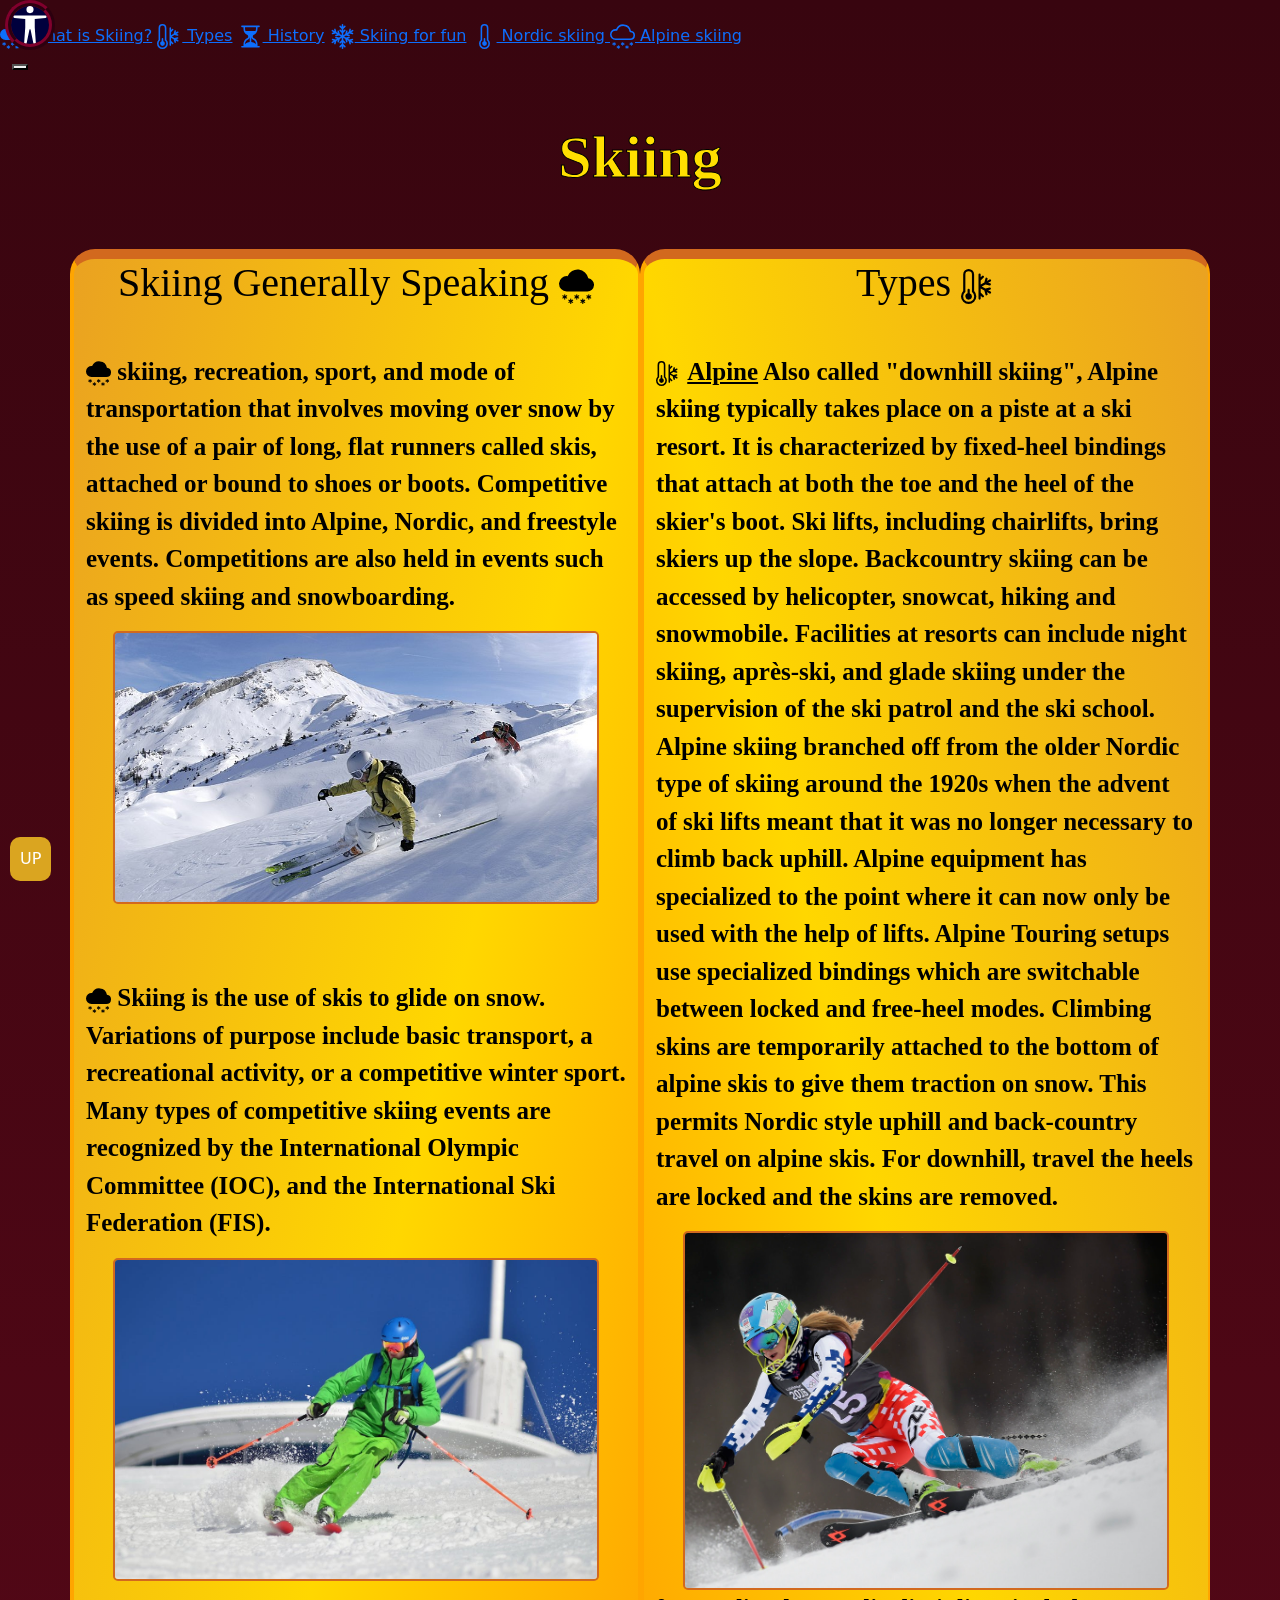
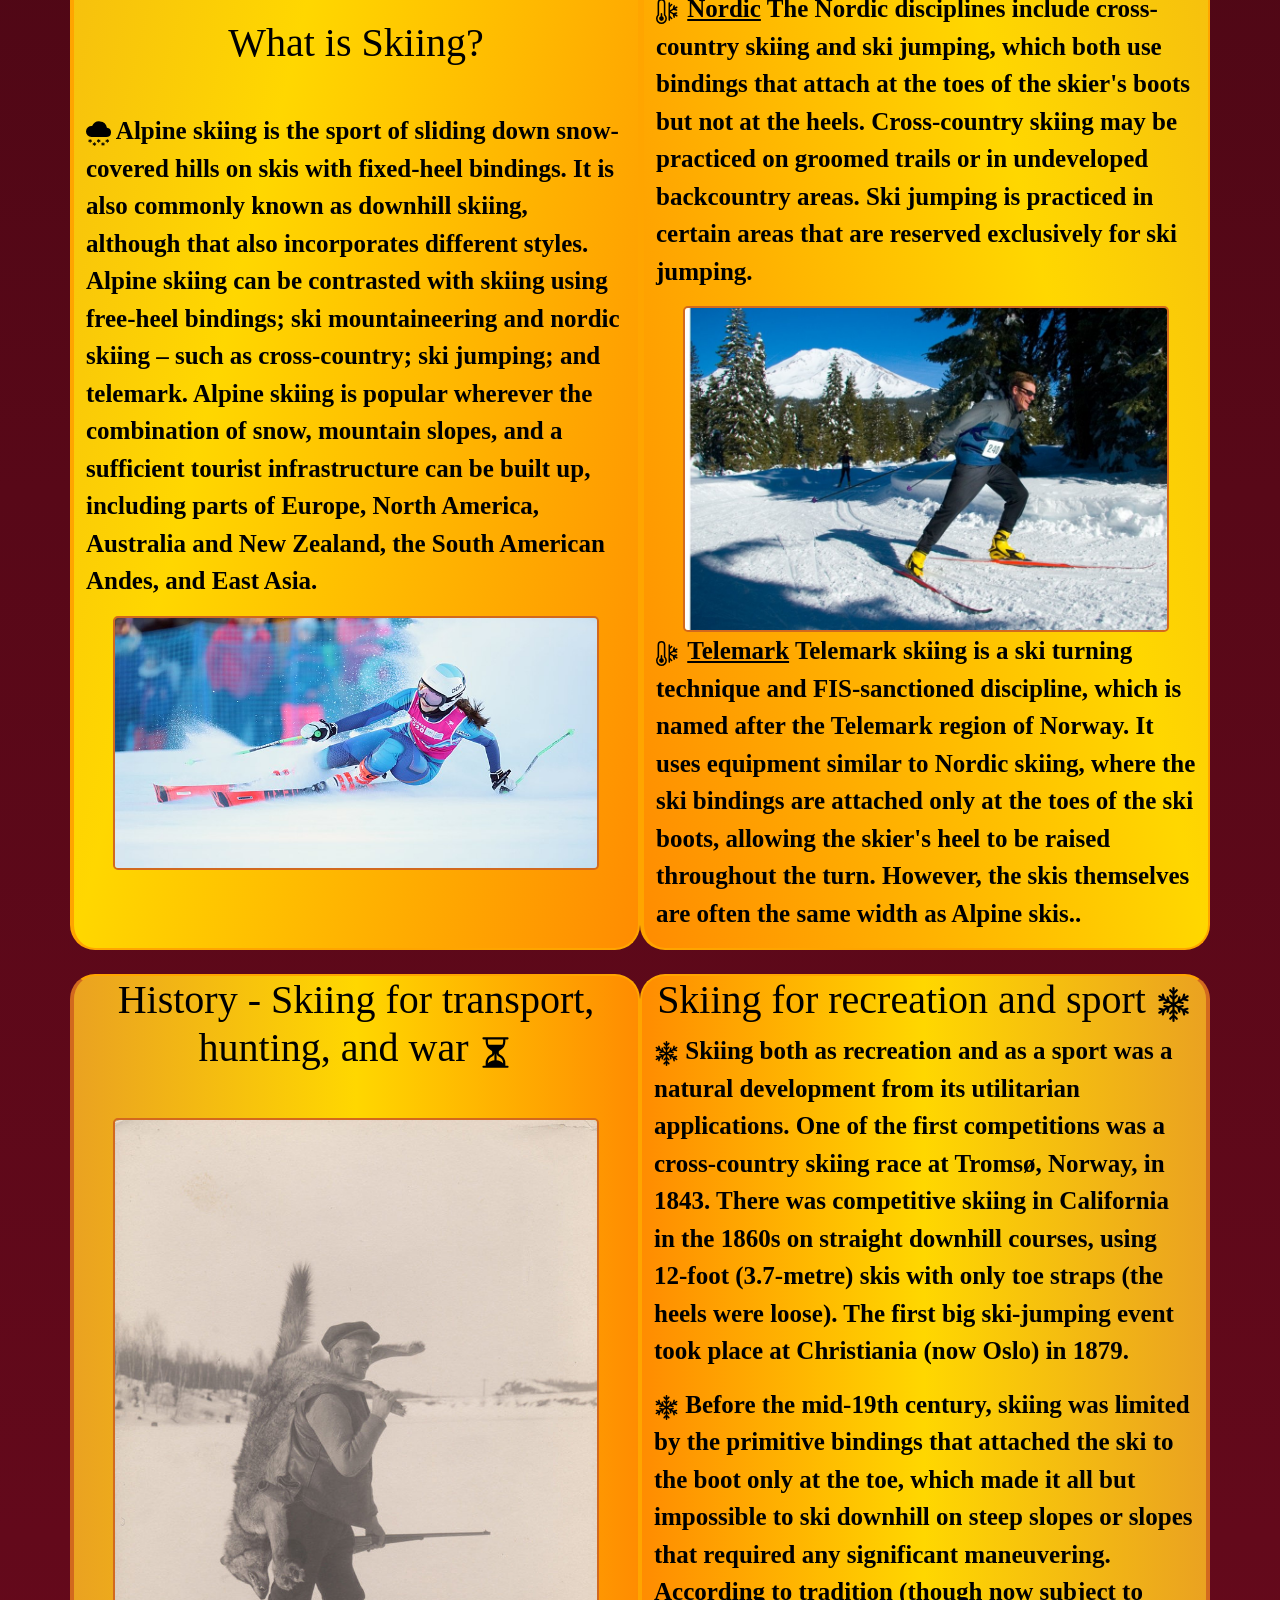
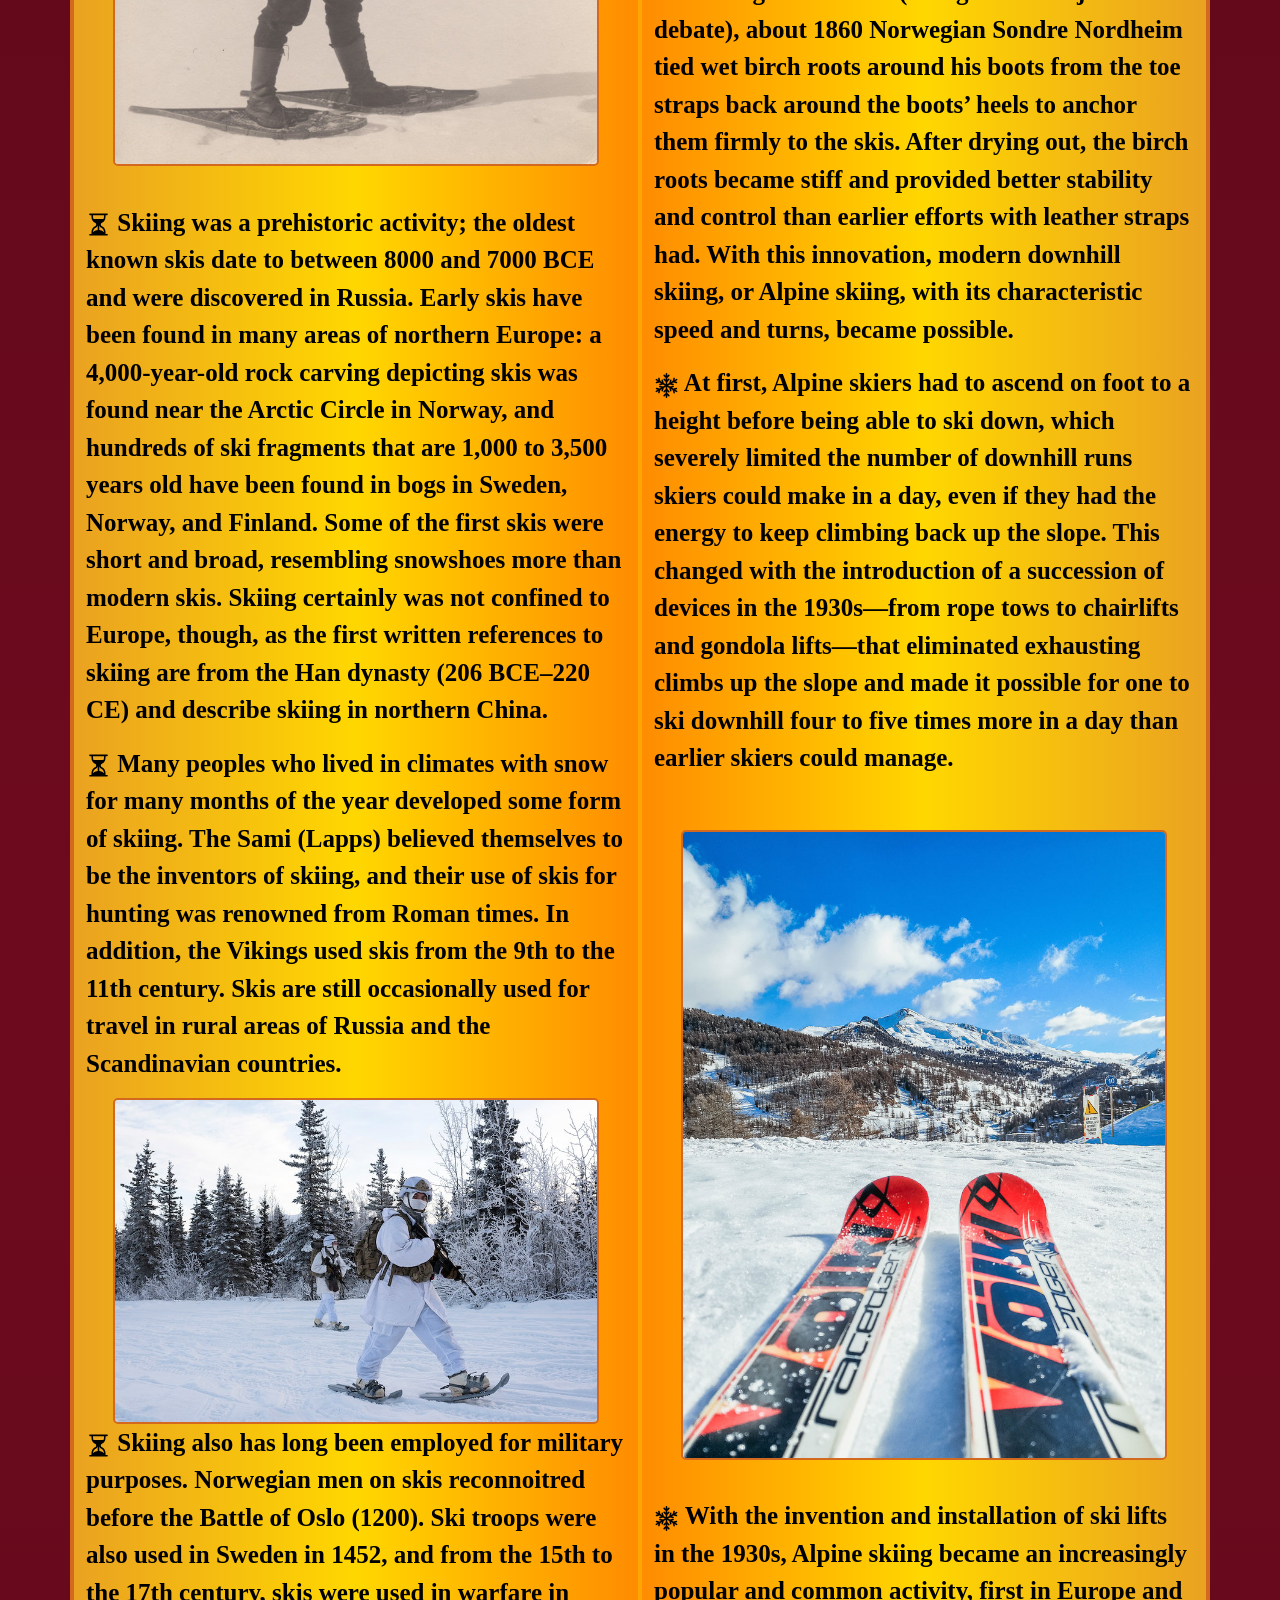
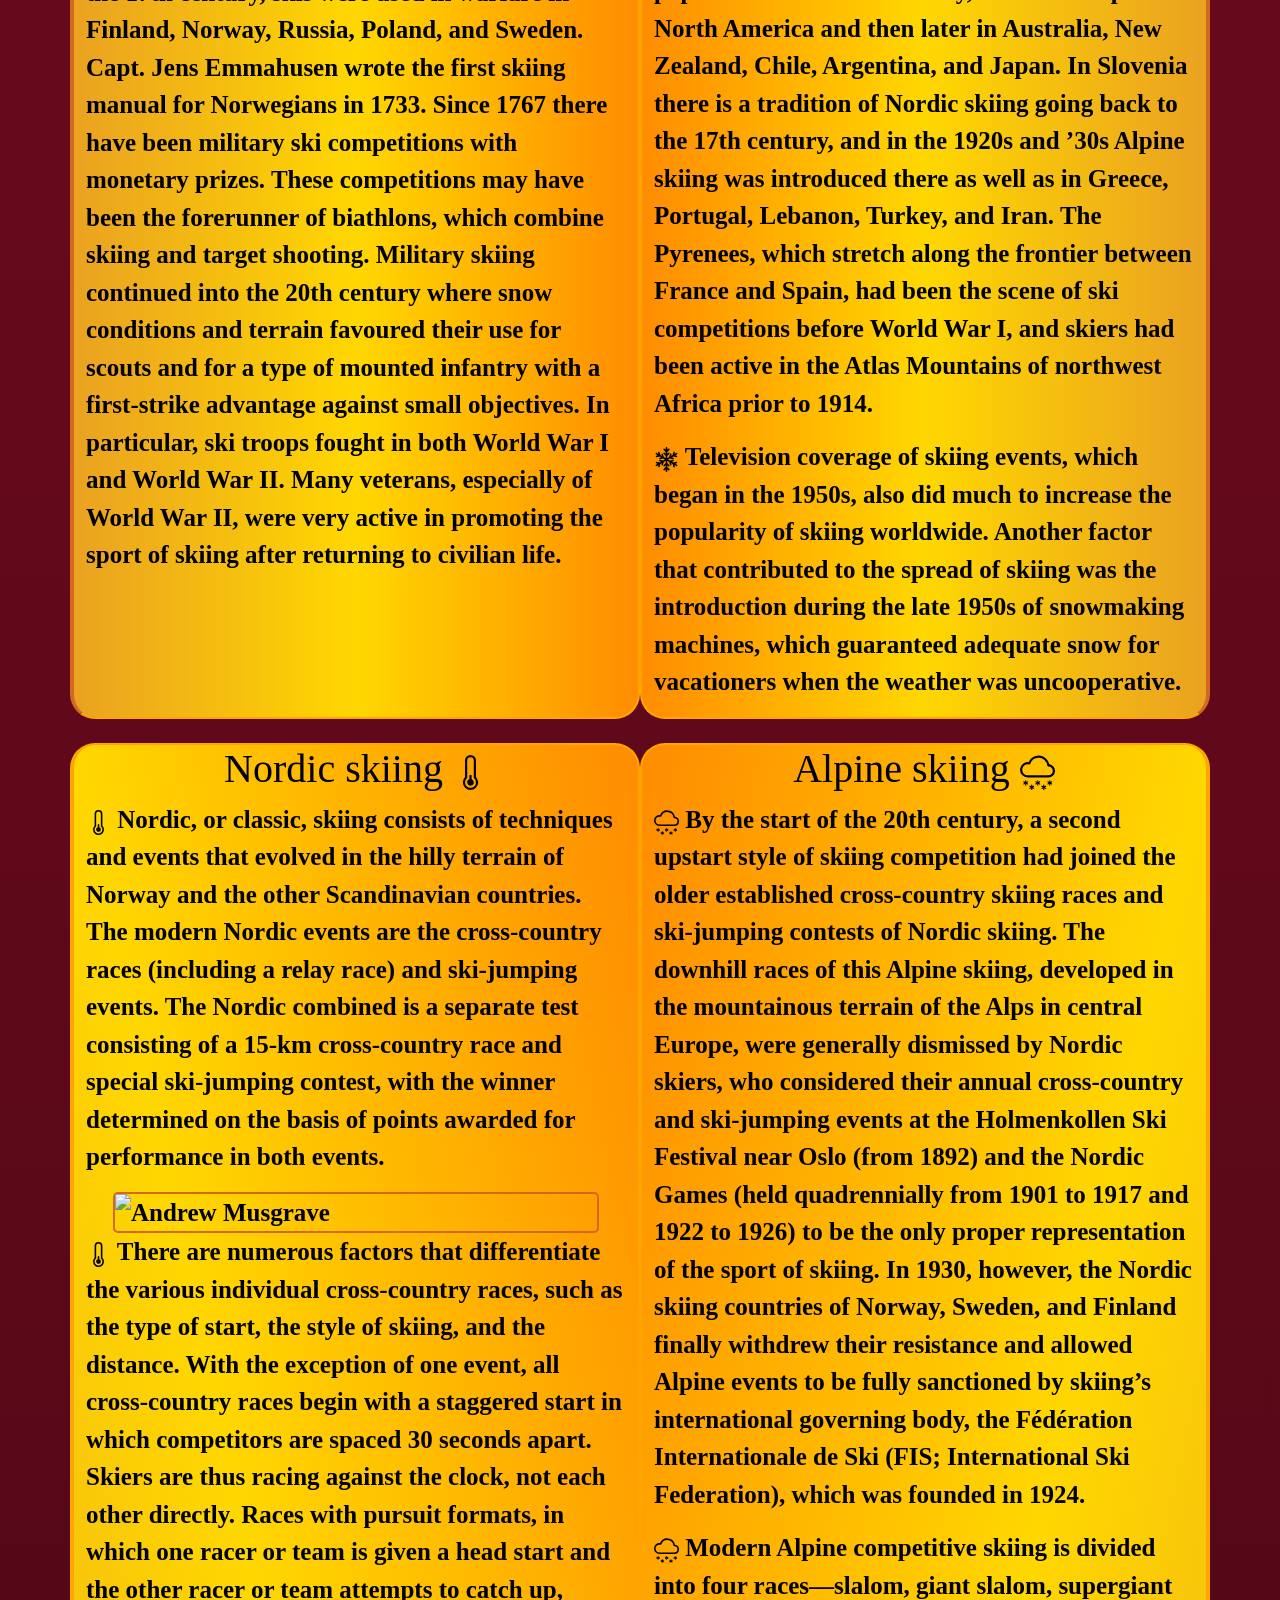
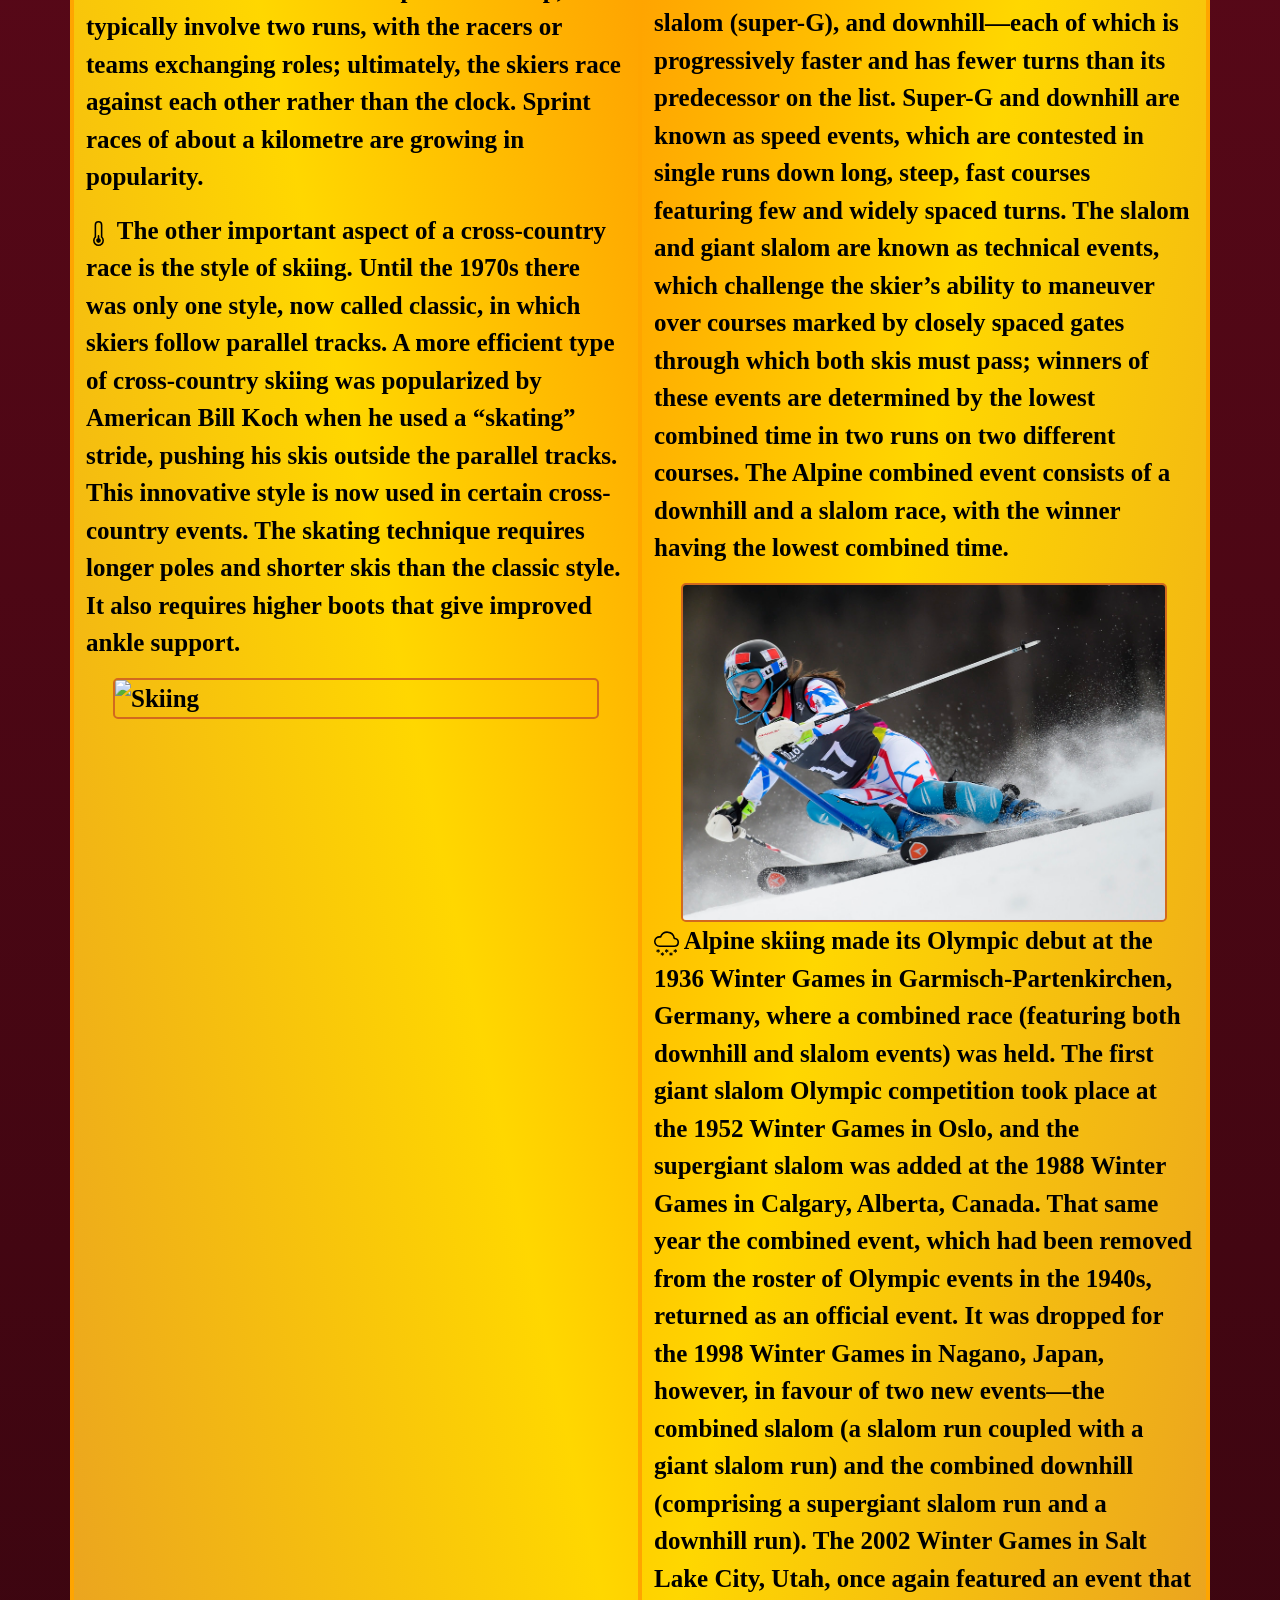
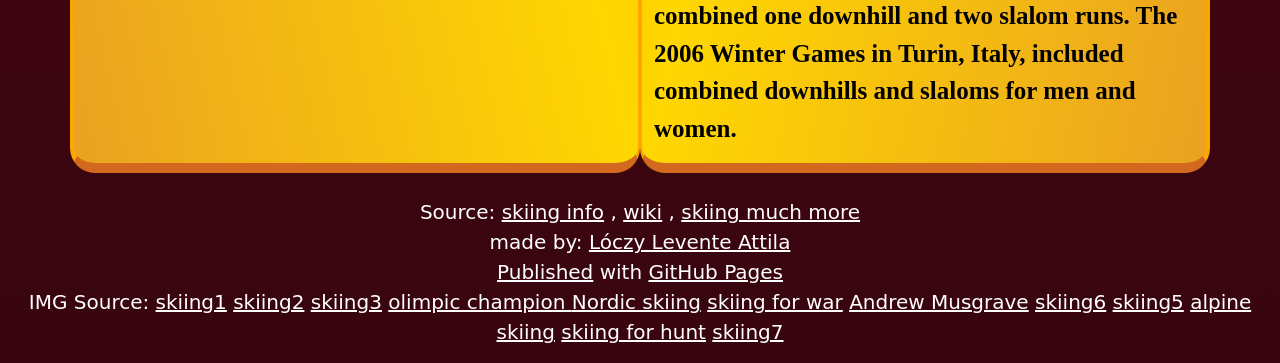
==== commit f86670ef: "Update index.html" ====
--- a/index.html
+++ b/index.html
@@ -1,5 +1,5 @@
 <!DOCTYPE html>
-<html lang="hu">
+<html lang="en">
 
 <head>
   <meta charset="utf-8">
@@ -362,9 +362,9 @@
     <br>
     made by: <a class="feher" href="https://github.com/loczylevi" target="_blank">Lóczy Levente Attila</a>
     <br>
-    <a class="feher" href="https://github.com/loczylevi/szinusz_matek_projekt" target="_blank">Published</a> with <a class="feher" href="https://pages.github.com/" target="_blank">GitHub Pages</a> 
-    <br>
-    IMG Source:  <a class="feher" href="https://www.pexels.com/photo/person-skiing-3605139/" target="_blank">skiing1</a> <a class="feher" href="https://commons.wikimedia.org/wiki/File:Ski_Famille_-_Family_Ski_Holidays.jpg" target="_blank">skiing2</a> <a class="feher" href="https://www.flickr.com/photos/iocyoungreporters/25110167045" target="_blank">skiing3</a> <a class="feher" href="https://commons.wikimedia.org/wiki/File:2020-01-12_Alpine_Skiing_at_the_2020_Winter_Youth_Olympics_%E2%80%93_Women%27s_Giant_Slalom_%E2%80%93_1st_run_%28Martin_Rulsch%29_402.jpg" target="_blank">olimpic champion </a>  <a class="feher" href="https://www.flickr.com/photos/usfsregion5/5931918580" target="_blank">Nordic skiing</a> <a class="feher" href="https://www.rawpixel.com/image/4031990/photo-image-nature-animal" target="_blank">skiing for war</a> <a class="feher" href="https://commons.wikimedia.org/wiki/File:20190227_FIS_NWSC_Seefeld_Men_CC_15km_Andrew_Musgrave_850_4268.jpg" target="_blank">Andrew Musgrave</a> <a class="feher" href="https://www.flickr.com/photos/iocyoungreporters/24991991112" target="_blank">skiing6</a> <a class="feher" href="https://www.flickr.com/photos/iocyoungreporters/24991991112" target="_blank">skiing5</a> <a class="feher" href="https://www.pexels.com/photo/4-man-snow-skiing-in-the-woods-66990/" target="_blank">alpine skiing</a> <a class="feher" href="https://picryl.com/media/canadian-timber-wolf-1919-6dd451" target="_blank">skiing for hunt</a> <a class="feher" href="https://www.flickr.com/photos/30478819@N08/46796585491" target="_blank">skiing7</a>
+    <a class="feher" href="https://github.com/loczylevi/winter_sport_project" target="_blank">Published</a> with <a class="feher" href="https://pages.github.com/" target="_blank">GitHub Pages</a> 
+    <br>
+    IMG Source: <a class="feher" href="https://www.pexels.com/photo/person-skiing-3605139/" target="_blank">skiing1</a> <a class="feher" href="https://commons.wikimedia.org/wiki/File:Ski_Famille_-_Family_Ski_Holidays.jpg" target="_blank">skiing2</a> <a class="feher" href="https://www.flickr.com/photos/iocyoungreporters/25110167045" target="_blank">skiing3</a> <a class="feher" href="https://commons.wikimedia.org/wiki/File:2020-01-12_Alpine_Skiing_at_the_2020_Winter_Youth_Olympics_%E2%80%93_Women%27s_Giant_Slalom_%E2%80%93_1st_run_%28Martin_Rulsch%29_402.jpg" target="_blank">olimpic champion </a>  <a class="feher" href="https://www.flickr.com/photos/usfsregion5/5931918580" target="_blank">Nordic skiing</a> <a class="feher" href="https://www.rawpixel.com/image/4031990/photo-image-nature-animal" target="_blank">skiing for war</a> <a class="feher" href="https://commons.wikimedia.org/wiki/File:20190227_FIS_NWSC_Seefeld_Men_CC_15km_Andrew_Musgrave_850_4268.jpg" target="_blank">Andrew Musgrave</a> <a class="feher" href="https://www.flickr.com/photos/iocyoungreporters/24991991112" target="_blank">skiing6</a> <a class="feher" href="https://www.flickr.com/photos/iocyoungreporters/24991991112" target="_blank">skiing5</a> <a class="feher" href="https://www.pexels.com/photo/4-man-snow-skiing-in-the-woods-66990/" target="_blank">alpine skiing</a> <a class="feher" href="https://picryl.com/media/canadian-timber-wolf-1919-6dd451" target="_blank">skiing for hunt</a> <a class="feher" href="https://www.flickr.com/photos/30478819@N08/46796585491" target="_blank">skiing7</a>
   </p>
       </div>
 </footer>
